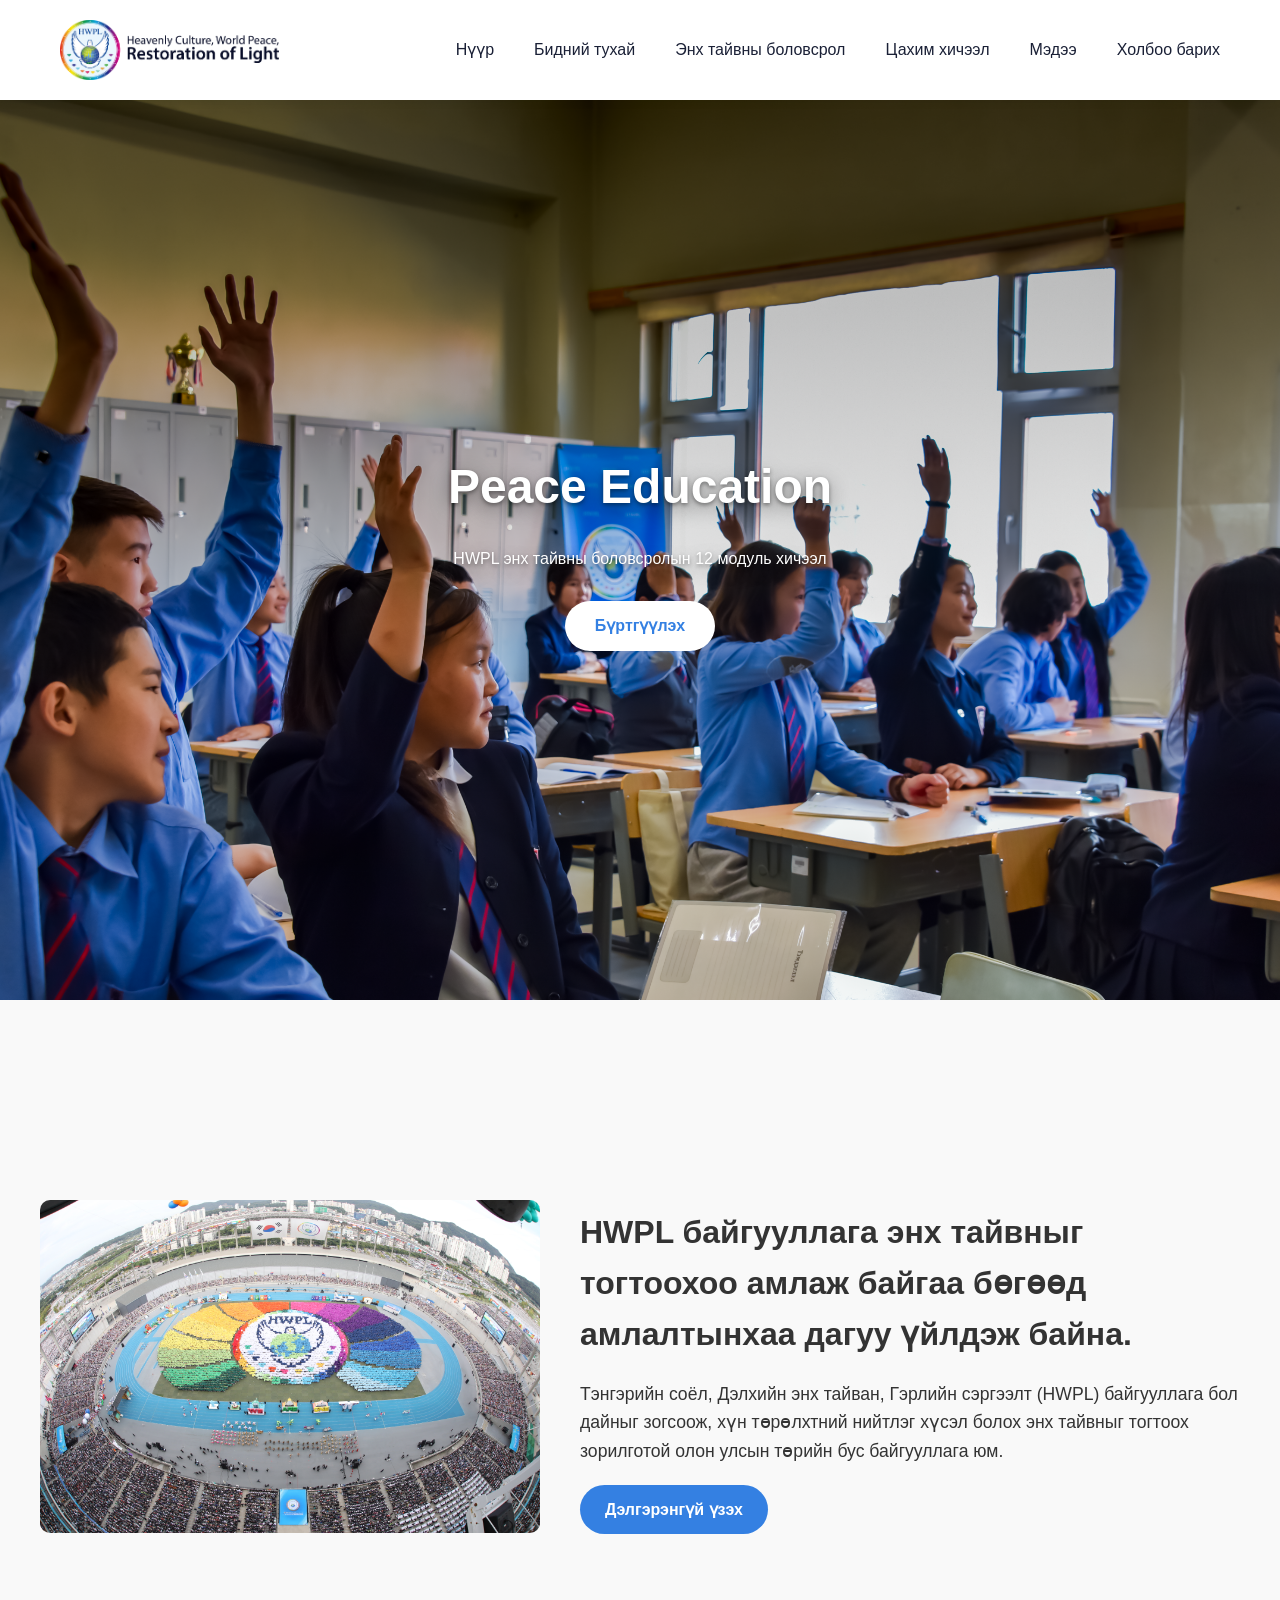
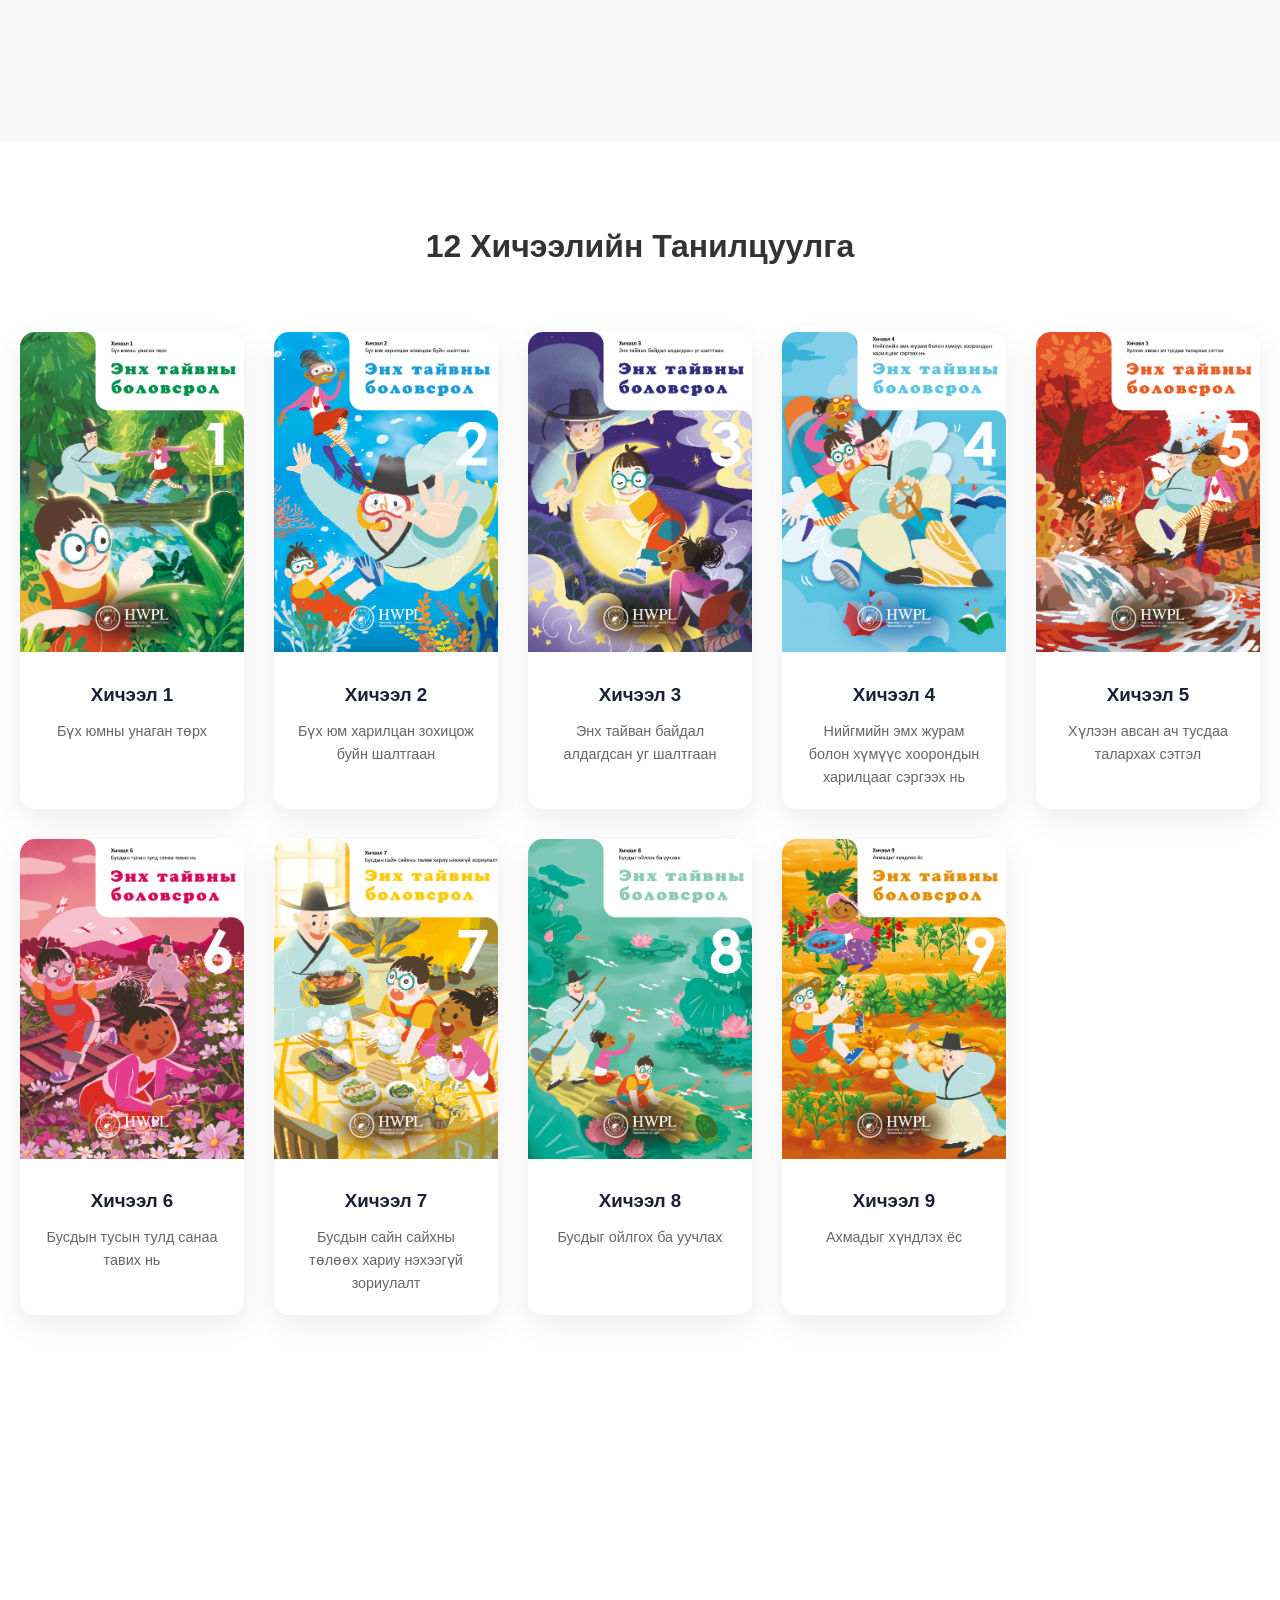
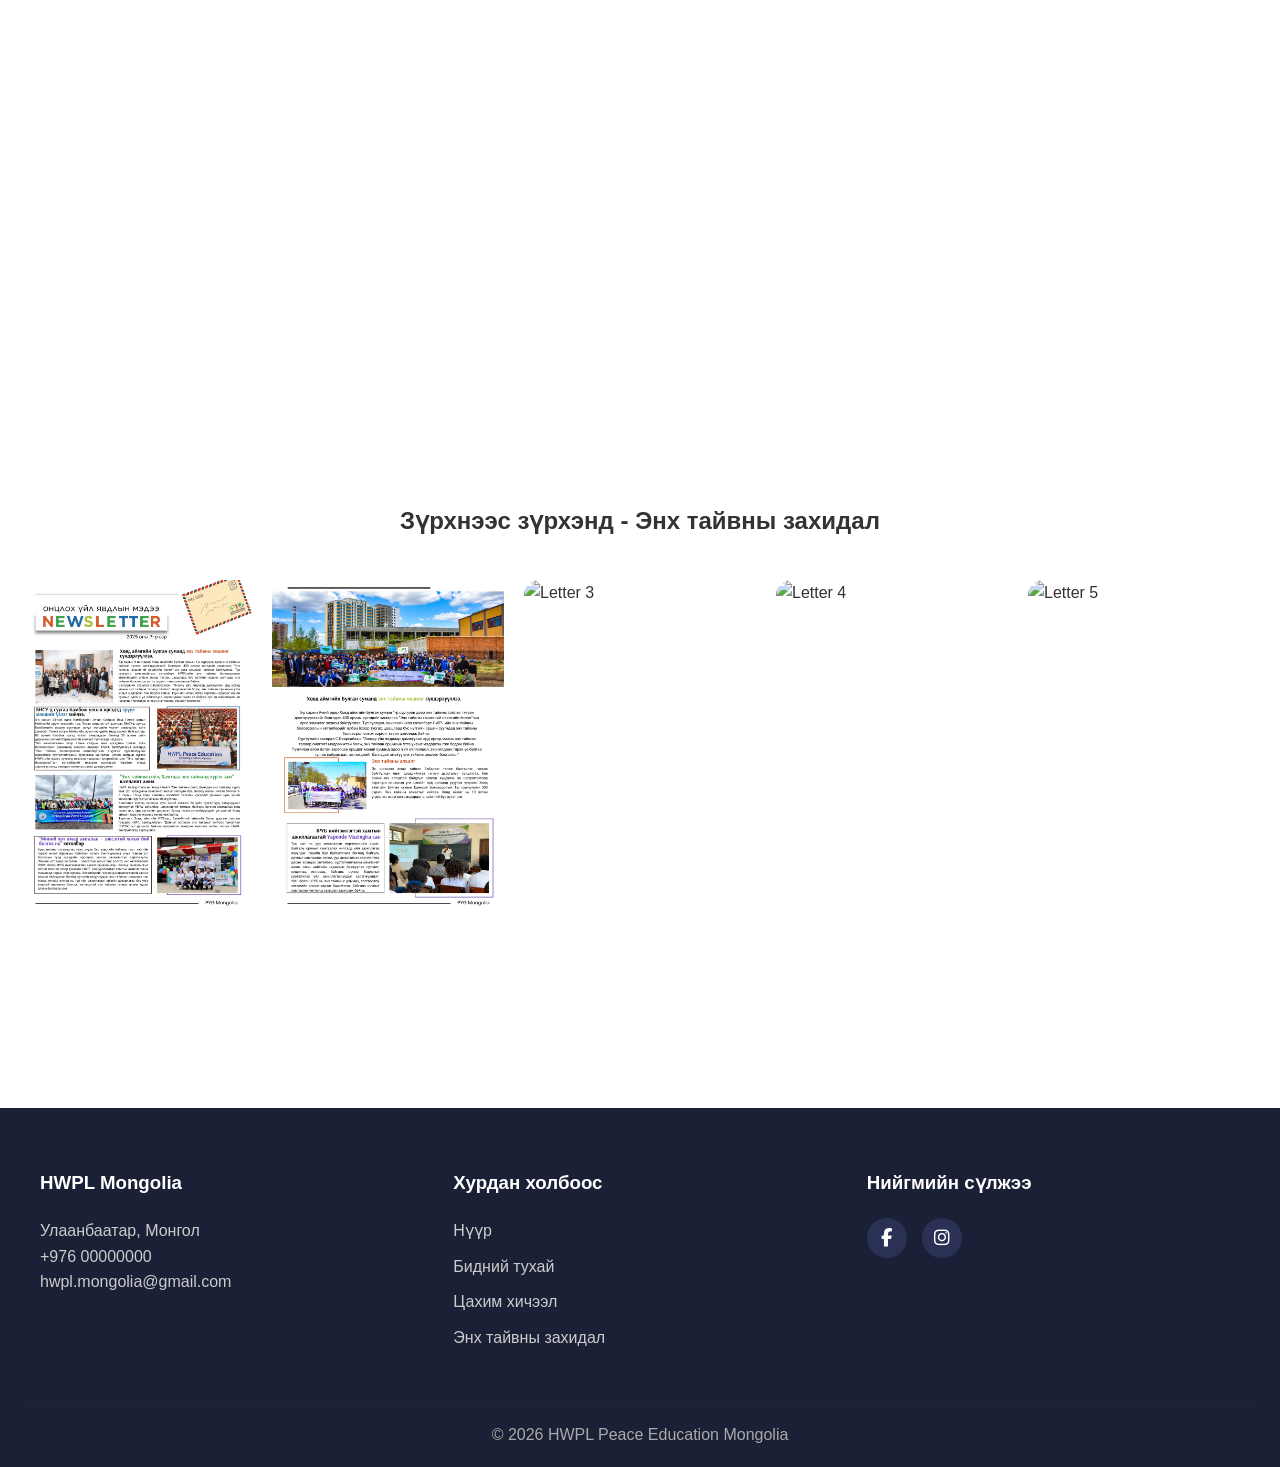
==== index.html @ 1ca9f64c "Update website" ====
<!DOCTYPE html>
<html lang="mn">
<head>
    <meta charset="UTF-8">
    <meta name="viewport" content="width=device-width, initial-scale=1.0">
    <title>Peace Education</title>
    <link rel="stylesheet" href="style.css">
    <link rel="stylesheet" href="https://cdnjs.cloudflare.com/ajax/libs/font-awesome/6.5.0/css/all.min.css">
    
</head>
<body>

                                                     <!-- Header -->
<header>
    <nav class="navbar">

        <!-- LOGO -->
        <div class="logo">
            <a href="#hero">
                <img src="HWPL-logo.png" alt="HWPL Logo">
            </a>
        </div>

        <!-- DESKTOP MENU -->
        <ul class="nav-links" id="navLinks">
            <li><a href="#hero">Нүүр</a></li>
            <li><a href="about.html">Бидний тухай</a></li>
            <li><a href="PE.html">Энх тайвны боловсрол</a></li>
            <li><a href="Online_Course.html">Цахим хичээл</a></li>
            <li><a href="News.html">Мэдээ</a></li>
            <li><a href="#contact">Холбоо барих</a></li>
        </ul>

        <!-- MOBILE HAMBURGER BUTTON -->
        <button
            class="hamburger"
            id="hamburger"
            aria-label="Цэс нээх"
            aria-expanded="false"
            aria-controls="navLinks"
            type="button"
        >
            <span></span>
            <span></span>
            <span></span>
        </button>

    </nav>
</header>

                                                     <!-- Hero Section -->
<section id="hero">

<div class="hero-layer hero-bg section-reveal reveal-fade"></div>
<div class="hero-overlay"></div>

<div class="hero-content section-reveal reveal-herotext">
<h1>Peace Education</h1>
<p>HWPL энх тайвны боловсролын 12 модуль хичээл</p>
<a href="Online_Course.html" class="hero-btn">Бүртгүүлэх</a>
</div>

</section>

                                                     <!-- Organization Section -->
<section id="index-organization">
    <div class="org-container section-reveal reveal-up">
        <div class="org-image">
            <img src="hwpl-org.JPG" alt="HWPL Org">
        </div>
        <div class="org-text">
            <h2>HWPL байгууллага энх тайвныг тогтоохоо амлаж байгаа бөгөөд амлалтынхаа дагуу үйлдэж байна.</h2>
            <p>
                Тэнгэрийн соёл, Дэлхийн энх тайван, Гэрлийн сэргээлт (HWPL) байгууллага бол дайныг зогсоож, 
                хүн төрөлхтний нийтлэг хүсэл болох энх тайвныг тогтоох зорилготой олон улсын төрийн бус байгууллага юм.
            </p>
            <a href="about.html" class="org-btn">Дэлгэрэнгүй үзэх</a>
        </div>
    </div>
</section>

                                                      <!-- Lesson Section -->
<section id="lessons" class="section-reveal reveal-down">
    <h2>12 Хичээлийн Танилцуулга</h2>
    <div class="lesson-grid">

        <!-- Lesson 1 -->
        <a href="PE.html" class="lesson-card">
            <img src="12lesson.cover/1_MN.jpg" alt="Lesson 1">
            <div class="lesson-content">
                <h3>Хичээл 1</h3>
                <p class="lesson-text">Бүх юмны унаган төрх</p>
                <span class="lesson-btn">Дэлгэрэнгүй</span>
            </div>
        </a>

        <!-- Lesson 2 -->
        <a href="PE.html" class="lesson-card">
            <img src="12lesson.cover/2_MN.jpg" alt="Lesson 2">
            <div class="lesson-content">
                <h3>Хичээл 2</h3>
                <p class="lesson-text">Бүх юм харилцан зохицож буйн шалтгаан</p>
                <span class="lesson-btn">Дэлгэрэнгүй</span>
            </div>
        </a>

        <!-- Lesson 3 -->
        <a href="PE.html" class="lesson-card">
            <img src="12lesson.cover/3_MN.jpg" alt="Lesson 3">
            <div class="lesson-content">
                <h3>Хичээл 3</h3>
                <p class="lesson-text">Энх тайван байдал алдагдсан уг шалтгаан</p>
                <span class="lesson-btn">Дэлгэрэнгүй</span>
            </div>
        </a>

        <!-- Lesson 4 -->
        <a href="PE.html" class="lesson-card">
            <img src="12lesson.cover/4_MN.jpg" alt="Lesson 4">
            <div class="lesson-content">
                <h3>Хичээл 4</h3>
                <p class="lesson-text">Нийгмийн эмх журам болон хүмүүс хоорондын харилцааг сэргээх нь</p>
                <span class="lesson-btn">Дэлгэрэнгүй</span>
            </div>
        </a>

        <!-- Lesson 5 -->
        <a href="PE.html" class="lesson-card">
            <img src="12lesson.cover/5_MN.jpg" alt="Lesson 5">
            <div class="lesson-content">
                <h3>Хичээл 5</h3>
                <p class="lesson-text">Хүлээн авсан ач тусдаа талархах сэтгэл</p>
                <span class="lesson-btn">Дэлгэрэнгүй</span>
            </div>
        </a>

        <!-- Lesson 6 -->
        <a href="PE.html" class="lesson-card">
            <img src="12lesson.cover/6_MN.jpg" alt="Lesson 6">
            <div class="lesson-content">
                <h3>Хичээл 6</h3>
                <p class="lesson-text">Бусдын тусын тулд санаа тавих нь</p>
                <span class="lesson-btn">Дэлгэрэнгүй</span>
            </div>
        </a>

        <!-- Lesson 7-12 -->
        <a href="PE.html" class="lesson-card">
            <img src="12lesson.cover/7_MN.jpg" alt="Lesson 7">
            <div class="lesson-content">
                <h3>Хичээл 7</h3>
                <p class="lesson-text">Бусдын сайн сайхны төлөөх хариу нэхээгүй зориулалт</p>
                <span class="lesson-btn">Дэлгэрэнгүй</span>
            </div>
        </a>
        <a href="PE.html" class="lesson-card">
            <img src="12lesson.cover/8_MN.jpg" alt="Lesson 8">
            <div class="lesson-content">
                <h3>Хичээл 8</h3>
                <p class="lesson-text">Бусдыг ойлгох ба уучлах</p>
                <span class="lesson-btn">Дэлгэрэнгүй</span>
            </div>
        </a>
        <a href="PE.html" class="lesson-card">
            <img src="12lesson.cover/9_MN.jpg"alt="Lesson 9">
            <div class="lesson-content">
                <h3>Хичээл 9</h3>
                <p class="lesson-text">Ахмадыг хүндлэх ёс</p>
                <span class="lesson-btn">Дэлгэрэнгүй</span>
            </div>
        </a>
        <a href="PE.html" class="lesson-card">
            <img src="12lesson.cover/10_MN.jpg" alt="Lesson 10">
            <div class="lesson-content">
                <h3>Хичээл 10</h3>
                <p class="lesson-text">Өвөг дээдсийн өв уламжлалыг хадгалахын төлөөх хичээл зүтгэл</p>
                <span class="lesson-btn">Дэлгэрэнгүй</span>
            </div>
        </a>
        <a href="PE.html" class="lesson-card">
            <img src="12lesson.cover/11_MN.jpg" alt="Lesson 11">
            <div class="lesson-content">
                <h3>Хичээл 11</h3>
                <p class="lesson-text">Хууль сахиулах ухамсар ба энх тайвны хууль</p>
                <span class="lesson-btn">Дэлгэрэнгүй</span>
            </div>
        </a>
        <a href="PE.html" class="lesson-card">
            <img src="12lesson.cover/12_MN.jpg" alt="Lesson 12">
            <div class="lesson-content">
                <h3>Хичээл 12</h3>
                <p class="lesson-text">Хүн төрөлхтний хүсэн хүлээсэн энх тайвны биелэлт</p>
                <span class="lesson-btn">Дэлгэрэнгүй</span>
            </div>
        </a>

    </div>
</section>

                                                    <!-- Peace Letters Section -->
<section id="letters" class="section-reveal reveal-down">
    <h2>Зүрхнээс зүрхэнд - Энх тайвны захидал</h2>
    <div class="letter-grid">
        <div class="letter-card">
            <img src="Peace.letters/letter1.jpg" alt="Letter 1">
        </div>
        <div class="letter-card">
            <img src="Peace.letters/Letter2.jpg" alt="Letter 2">
        </div>
        <div class="letter-card">
            <img src="Peace.letters/letter3.jpg" alt="Letter 3">
        </div>
        <div class="letter-card">
            <img src="Peace.letters/letter4.jpg" alt="Letter 4">
        </div>
        <div class="letter-card">
            <img src="Peace.letters/letter5.jpg" alt="Letter 5">
        </div>
    </div>
</section>

                                                    <!-- Lightbox Modal -->
<div id="lightbox" class="hidden">
    <span id="close">&times;</span>
    <img id="lightbox-img" src="" alt="Peace Letter">
</div>

<script src="script.js"></script>

                                                     <!-- footer-contact -->
<footer id="contact">

<div class="footer-container">

<div class="footer-col">
<h3>HWPL Mongolia</h3>
<p>Улаанбаатар, Монгол</p>
<p>+976 00000000</p>
<p>hwpl.mongolia@gmail.com</p>
</div>

<div class="footer-col">
<h3>Хурдан холбоос</h3>
<ul>
<li><a href="#hero">Нүүр</a></li>
<li><a href="about.html">Бидний тухай</a></li>
<li><a href="Online_Course.html">Цахим хичээл</a></li>
<li><a href="#letters">Энх тайвны захидал</a></li>
</ul>
</div>

<div class="footer-col">
<h3>Нийгмийн сүлжээ</h3>

<div class="social-icons">

<a href="https://www.facebook.com/share/1EQuoU6U4E/" target="_blank">
<i class="fab fa-facebook-f"></i>
</a>

<a href="https://www.instagram.com/hwpl_mongolia?utm_source=ig_web_button_share_sheet&igsh=ZDNlZDc0MzIxNw==" target="_blank">
<i class="fab fa-instagram"></i>
</a>

</div>
</div>

</div>

<div class="footer-bottom">
<p>© 2026 HWPL Peace Education Mongolia</p>
</div>

</footer>

</body>
</html>
---- style.css ----
* {margin:0; padding:0; box-sizing:border-box;}
        body {font-family: Arial, sans-serif; line-height:1.6; color:#333; padding-top: 100px;}
        a {text-decoration:none;}
        ul {list-style:none;}

        html {scroll-behavior: smooth;}
                                              /* ==== Header ==== */
header {
    background: #fff; box-shadow: 0 2px 10px rgba(0, 0, 0, 0.05); position: fixed; top: 0; left: 0; width: 100%; z-index: 1000;}

.navbar {
    display: flex;
    justify-content: space-between;
    align-items: center;

    padding: 20px 60px;
}

/* LOGO */

.logo img {
    height: 60px;
    display: block;
}

/* DESKTOP MENU */

.nav-links {
    display: flex;
    align-items: center;
    gap: 40px;

    list-style: none;
    margin: 0;
    padding: 0;
}

.nav-links a {
    color: #1a2036;
    font-weight: 500;
    text-decoration: none;

    transition: color 0.3s;
}

.nav-links a:hover {
    color: #c07d56;
}

/* HAMBURGER BUTTON - DESKTOP ДЭЭР НУУНА */

.hamburger {
    display: none;

    width: 44px;
    height: 44px;

    padding: 10px;

    flex-direction: column;
    justify-content: center;
    align-items: center;
    gap: 6px;

    background: transparent;
    border: none;
    cursor: pointer;
}

.hamburger span {
    display: block;

    width: 25px;
    height: 2px;

    background: #1a2036;
    border-radius: 2px;

    transition: transform 0.3s ease,
                opacity 0.3s ease;
}

/* SECTION SCROLL OFFSET */

section {
    scroll-margin-top: 120px;
}


/* =========================
   MOBILE VERSION
========================= */

@media screen and (max-width: 768px) {

    /* HEADER SIZE */

    .navbar {
        padding: 12px 20px;
    }

    .logo img {
        height: 45px;
    }

    /* HAMBURGER ХАРУУЛНА */

    .hamburger {
        display: flex;
        position: relative;
        z-index: 1002;
    }

    /* MOBILE MENU */

    .nav-links {
        position: fixed;

        top: 0;
        right: 0;

        width: 300px;
        max-width: 85vw;
        height: 100vh;
        height: 100dvh;

        padding: 100px 30px 40px;

        background: #fff;
        box-shadow: -5px 0 25px rgba(0, 0, 0, 0.08);

        display: flex;
        flex-direction: column;
        align-items: flex-start;
        justify-content: flex-start;

        gap: 0;

        overflow-y: auto;

        transform: translateX(100%);
        visibility: hidden;

        transition: transform 0.35s ease,
                    visibility 0.35s ease;

        z-index: 1001;
    }

    /* MENU LINKS */

    .nav-links li {
        width: 100%;

        border-bottom: 1px solid #eeeeee;
    }

    .nav-links a {
        display: block;
        width: 100%;

        padding: 17px 0;

        font-size: 16px;
    }

    .nav-links a:hover {
        color: #c07d56;
    }

    /* MENU OPEN */

    .nav-links.active {
        transform: translateX(0);
        visibility: visible;
    }

    /* HAMBURGER -> X */

    .hamburger.active span:nth-child(1) {
        transform: translateY(8px) rotate(45deg);
    }

    .hamburger.active span:nth-child(2) {
        opacity: 0;
    }

    .hamburger.active span:nth-child(3) {
        transform: translateY(-8px) rotate(-45deg);
    }

    /* BACKGROUND SCROLL LOCK */

    body.menu-open {
        overflow: hidden;
    }

}

                                                      /* ==== Hero ==== */
#hero{
position:relative;
height:100vh;
display:flex;
align-items:center;
justify-content:center;
text-align:center;
overflow:hidden;
color:#fff;
}

/* background layer */

.hero-bg{
position:absolute;
top:0;
left:0;
width:100%;
height:120%;
background-image:url('hero-bg.png');
background-size:cover;
background-position:center;
z-index:-3;
}

/* gradient overlay */

.hero-overlay{
position:absolute;
top:0;
left:0;
width:100%;
height:100%;

z-index:-2;
}

/* text */

.hero-content{
position:relative;
z-index:2;
}

.hero-content h1{
font-size:3em;
margin-bottom:20px;
text-shadow:
0 2px 4px rgba(0,0,0,0.4),
0 6px 20px rgba(0,0,0,0.4);
}

.hero-content p{
margin-bottom:30px;
text-shadow:
0 2px 4px rgba(0,0,0,0.4),
0 6px 20px rgba(0,0,0,0.4);
}

.hero-btn{
display:inline-block;
padding:12px 30px;
background:#fff;
color:#3480e2;
font-weight:bold;
border-radius:30px;
transition:0.3s;
}

.hero-btn:hover{
background:#3480e2;
color:#fff;
}

                                   /* ==== Organization Section ==== */
#index-organization {
    padding: 200px 20px;
    background: #f9f9f9;
}
.org-container {
    max-width: 1200px;
    margin: 0 auto;
    display: flex;
    flex-wrap: wrap;
    align-items: center; 
    gap: 40px;
}
.org-image img {
    width: 100%;
    max-width: 500px; 
    border-radius: 10px;
}
.org-text {
    flex: 1;
}
.org-text h2 {
    font-size: 2em;
    margin-bottom: 20px;
}
.org-text p {
    font-size: 1.1em;
    line-height: 1.6;
}
/* Organization Button */
.org-btn {
    display: inline-block;
    margin-top: 20px;
    padding: 12px 25px;
    background: #3480e2;
    color: #fff;
    font-weight: bold;
    border-radius: 30px;
    text-decoration: none;
    transition: all 0.3s ease;
    box-shadow: none;
}
.org-btn:hover {
    background: #3480e2; 
    color: #fff;
    transform: translateY(2px);
    box-shadow: inset 0 4px 6px rgba(0,0,0,0.3);
}

                                          /* ==== Lessons ==== */
        #lessons{
            padding:80px 20px;
            max-width:1400px;
            margin:0 auto;
        }
        #lessons h2{
            text-align:center;
            margin-bottom:60px;
            font-size:2em;
        }

        .lesson-grid{
            display:grid;
            grid-template-columns:repeat(auto-fit,minmax(200px,1fr));
            gap:30px;
        }

        .lesson-card{
            background:#fff;
            border-radius:15px;
            overflow:hidden;
            box-shadow:0 10px 30px rgba(0,0,0,0.08);
            transition:0.3s;
        }

        .lesson-card:hover{
            transform: scale(1.05);
            box-shadow:0 15px 40px rgba(0,0,0,0.3);
        }
        .lesson-card:hover img{
            transform:scale(1.1);
        }

        .lesson-card img{
            width:100%;
            height: auto;
            object-fit:contain;
            transition: transform 0.3s;
        }

        .lesson-content{
            padding:20px;
            text-align:center;
            position:relative;
        }

        .lesson-content h3{
            margin-bottom:10px;
            color:#1a2036;
        }

        .lesson-content p{
            font-size:0.9em;
            color:#666;
        }
        
        /* текст */

        .lesson-text{
transition:opacity 0.3s ease;
}

/* button */

.lesson-btn{
position:absolute;
left:50%;
top:60%;
transform:translate(-50%,-50%);
padding:2px 20px;
border-radius:25px;
color:#fff;
font-size:14px;
font-weight:600;
background:#3480e2;
opacity:0;
pointer-events:none;
transition:all 0.3s ease;
}
.lesson-btn:hover {
    box-shadow: inset 0 4px 6px rgba(0,0,0,0.3);
}

/* hover effect */

.lesson-card:hover .lesson-text{
opacity:0;
}

.lesson-card:hover .lesson-btn{
opacity:1;
pointer-events:auto;
}

                                            /* ==== Peace Letters ==== */
#letters {
    padding: 200px 20px;
    max-width: 1500px;
    margin: 0 auto;
}
#letters h2 {
    text-align: center;
    margin-bottom: 40px;
}

.letter-grid {
    display: grid;
    grid-template-columns: repeat(auto-fit, minmax(200px,1fr));
    gap: 20px;
}

.letter-card {
    cursor: pointer;
    overflow: hidden;
    border-radius: 15px;
    transition: transform 0.3s, box-shadow 0.3s;
}
.letter-card img {
    width: 100%;
    height: auto;
    display: block;
    object-fit: cover;
    transition: transform 0.3s;
}
.letter-card:hover {
    transform: scale(1.05);
    box-shadow: 0 10px 20px rgba(0,0,0,0.3);
}
.letter-card:hover img{
transform:scale(1.1);
}

/* ==== Lightbox ==== */
#lightbox {
    position: fixed;
    top:0; left:0;
    width: 100%;
    height: 100%;
    background: rgba(0,0,0,0.8);
    display: flex;
    justify-content: center;
    align-items: center;
    z-index: 1000;
    opacity: 0;
    pointer-events: none;
    transition: opacity 0.3s ease;
}
#lightbox.show {
    opacity: 1;
    pointer-events: auto;
}
#lightbox img {
    max-width: 90%;
    max-height: 90%;
    border-radius: 15px;
    transition: transform 0.3s ease;
}
#close {
    position: absolute;
    top: 20px;
    right: 40px;
    font-size: 40px;
    color: #fff;
    cursor: pointer;
}

                                         /* ==== Footer ==== */
footer{
background:#1a2036;
color: #fff;
padding:60px 20px 20px;
}

.footer-container{
max-width:1200px;
margin:auto;
display:grid;
grid-template-columns:repeat(auto-fit,minmax(250px,1fr));
gap:40px;
}

.footer-col h3{
margin-bottom:20px;
}

.footer-col p{
line-height:1.6;
color:#ccc;
}

.footer-col ul li{
margin-bottom:10px;
}

.footer-col ul li a{
color:#ccc;
transition:0.3s;
}

.footer-col ul li a:hover{
color:#f06f24;
}

.social-icons{
display:flex;
gap:15px;
margin-top:10px;
}

.social-icons a{
width:40px;
height:40px;
display:flex;
align-items:center;
justify-content:center;
background:#2b3155;
color:#fff;
border-radius:50%;
font-size:18px;
transition:0.3s;
}

.social-icons a:hover{
background:#f06f24;
transform:translateY(-3px);
box-shadow: 0 10px 10px rgba(0,0,0,0.3);
}

.footer-bottom{
text-align:center;
margin-top:40px;
padding-top:20px;
border-top:1px solid rgba(48, 48, 48, 0.38);
color:#aaa;
}
                                       /* ==== Reveal ==== */
/* SECTION animation */

.reveal-fade{
opacity:0;
transition:all 0.5s ease;
}

.reveal-fade.active{
opacity:1;
}

.reveal-up {
  opacity: 0;
  transform: translateY(50px);
  transition: all 1s ease;
}
.reveal-up.active {
  opacity: 1;
  transform: translateY(0);
}

.reveal-down {
  opacity: 0;
  transform: translateY(-50px);
  transition: all 1s ease;
}
.reveal-down.active {
  opacity: 1;
  transform: translateY(0);
}

.reveal-herotext {
  opacity: 0;
  transform: translateY(50px);
  transition: all 2s ease;
}
.reveal-herotext.active {
  opacity: 1;
  transform: translateY(0);
}

/* CARD animation */

.lesson-card,
.letter-card{
opacity:0;
transform:translateY(-30px);
transition:all 0.6s ease;
}

.lesson-card.active,
.letter-card.active{
opacity:1;
transform:translateY(0);
}



                                              /* ==== Responsive ==== */
        @media (max-width:1024px){

    .lesson-grid{
        grid-template-columns: repeat(2,1fr);
    }

    .letter-grid{
        grid-template-columns: repeat(2,1fr);
    }

    .org-container{
        flex-direction: column;
        text-align: center;
    }

    .org-image img{
        max-width: 80%;
    }

}

@media (max-width:768px){

header{
    flex-direction: column;
    padding:15px;
}

.nav-menu{
    flex-direction: column;
    gap:10px;
    margin-top:10px;
}

.hero{
    padding:100px 20px;
    text-align:center;
}

.hero h1{
    font-size:28px;
}

.hero p{
    font-size:16px;
}

.lesson-grid{
    grid-template-columns:1fr;
}

.letter-grid{
    grid-template-columns:1fr;
}

.lesson-card img{
    width:100%;
    height:auto;
}

}

@media (max-width:480px){

.hero h1{
    font-size:24px;
}

.hero p{
    font-size:14px;
}

.org-btn{
    padding:10px 18px;
    font-size:14px;
}

.lesson-card{
    padding:10px;
}

}
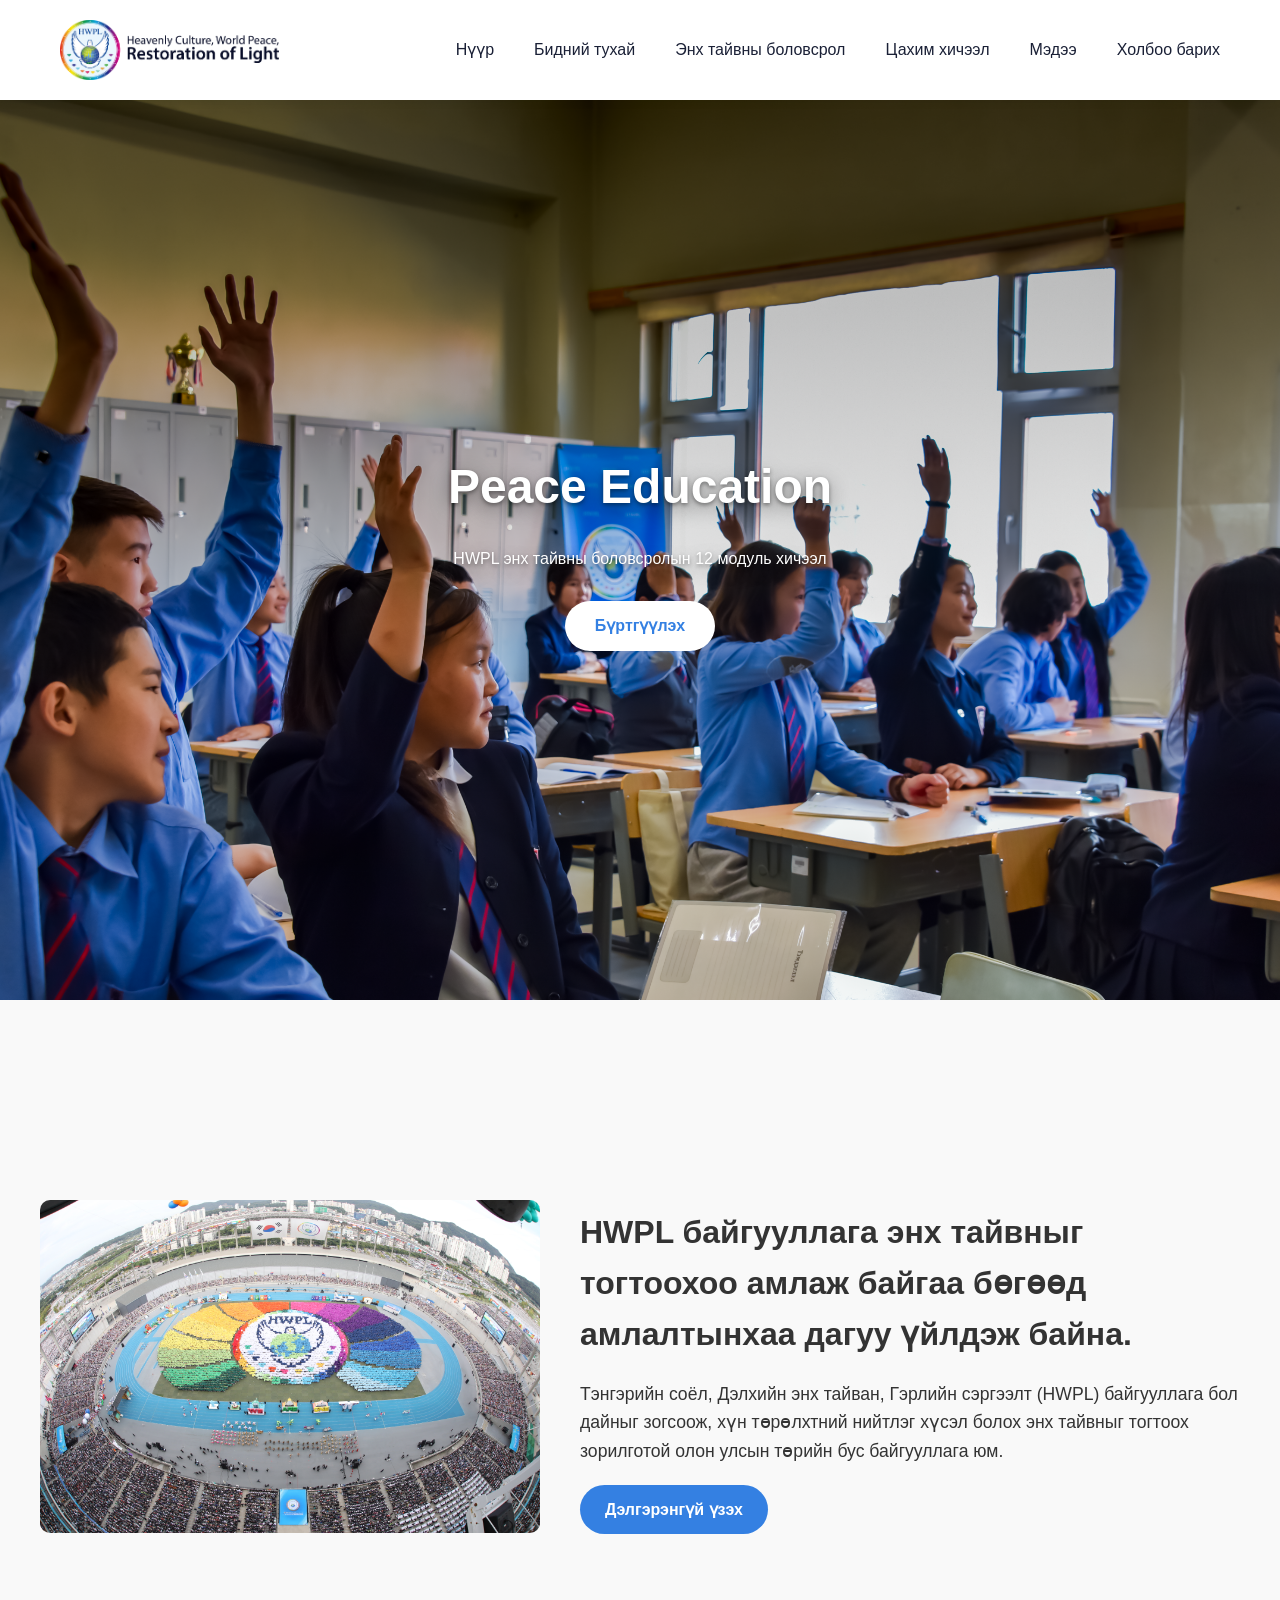
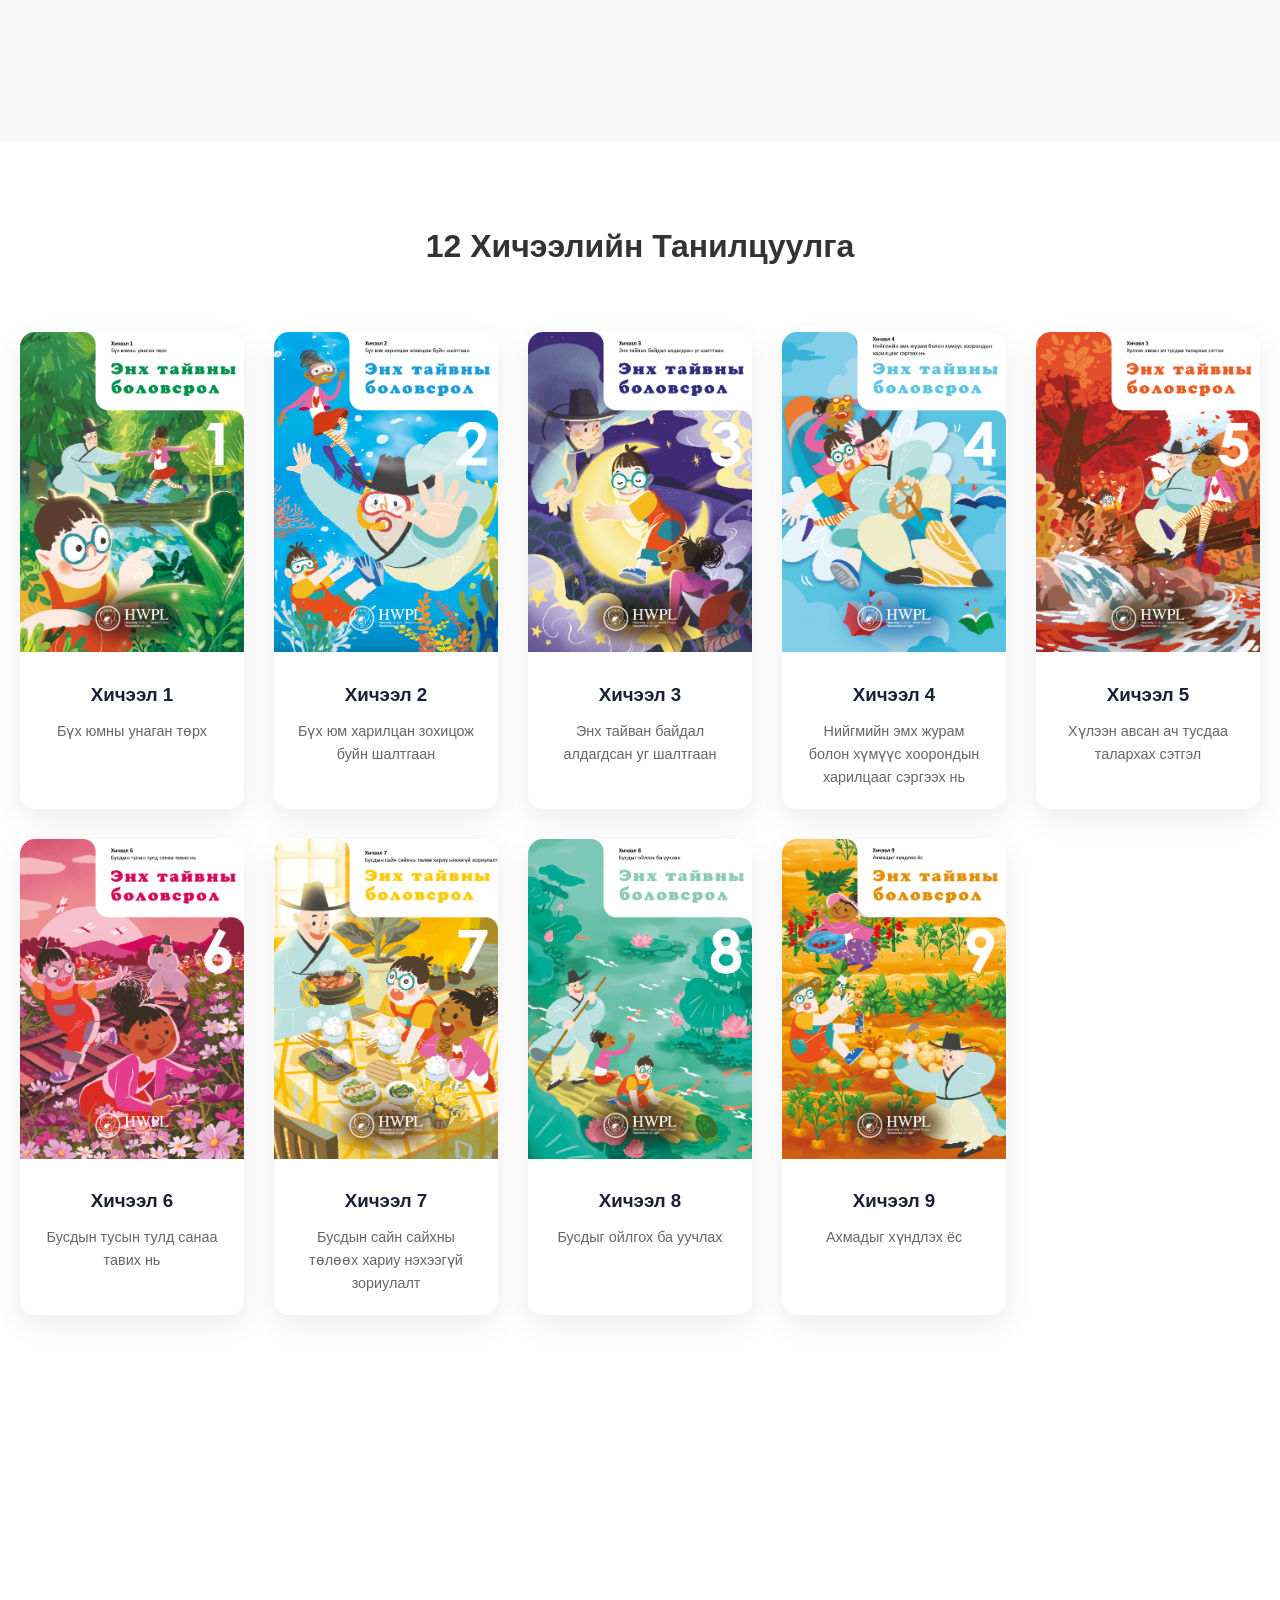
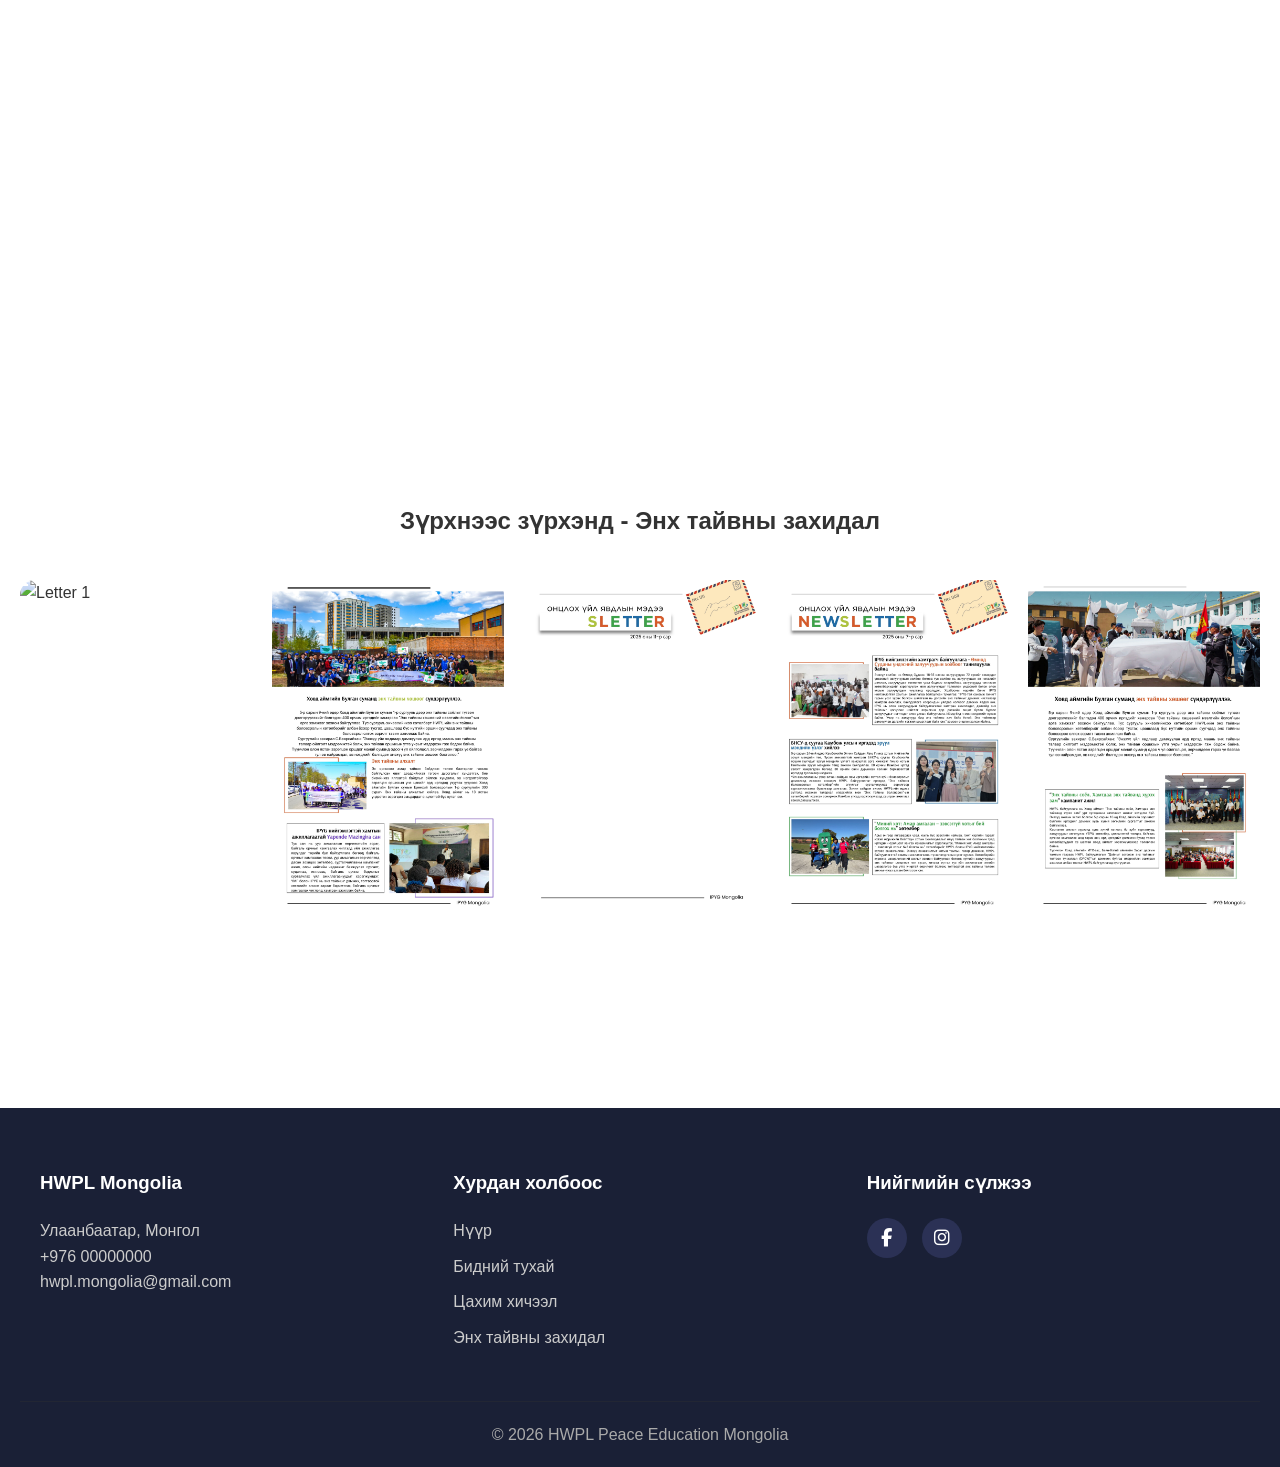
==== commit 63b0901c: "Update website" ====
--- a/index.html
+++ b/index.html
@@ -202,19 +202,19 @@
     <h2>Зүрхнээс зүрхэнд - Энх тайвны захидал</h2>
     <div class="letter-grid">
         <div class="letter-card">
-            <img src="Peace.letters/letter1.jpg" alt="Letter 1">
+            <img src="Peace.letters/Letter1.jpg" alt="Letter 1">
         </div>
         <div class="letter-card">
             <img src="Peace.letters/Letter2.jpg" alt="Letter 2">
         </div>
         <div class="letter-card">
-            <img src="Peace.letters/letter3.jpg" alt="Letter 3">
-        </div>
-        <div class="letter-card">
-            <img src="Peace.letters/letter4.jpg" alt="Letter 4">
-        </div>
-        <div class="letter-card">
-            <img src="Peace.letters/letter5.jpg" alt="Letter 5">
+            <img src="Peace.letters/Letter3.jpg" alt="Letter 3">
+        </div>
+        <div class="letter-card">
+            <img src="Peace.letters/Letter4.jpg" alt="Letter 4">
+        </div>
+        <div class="letter-card">
+            <img src="Peace.letters/Letter5.jpg" alt="Letter 5">
         </div>
     </div>
 </section>
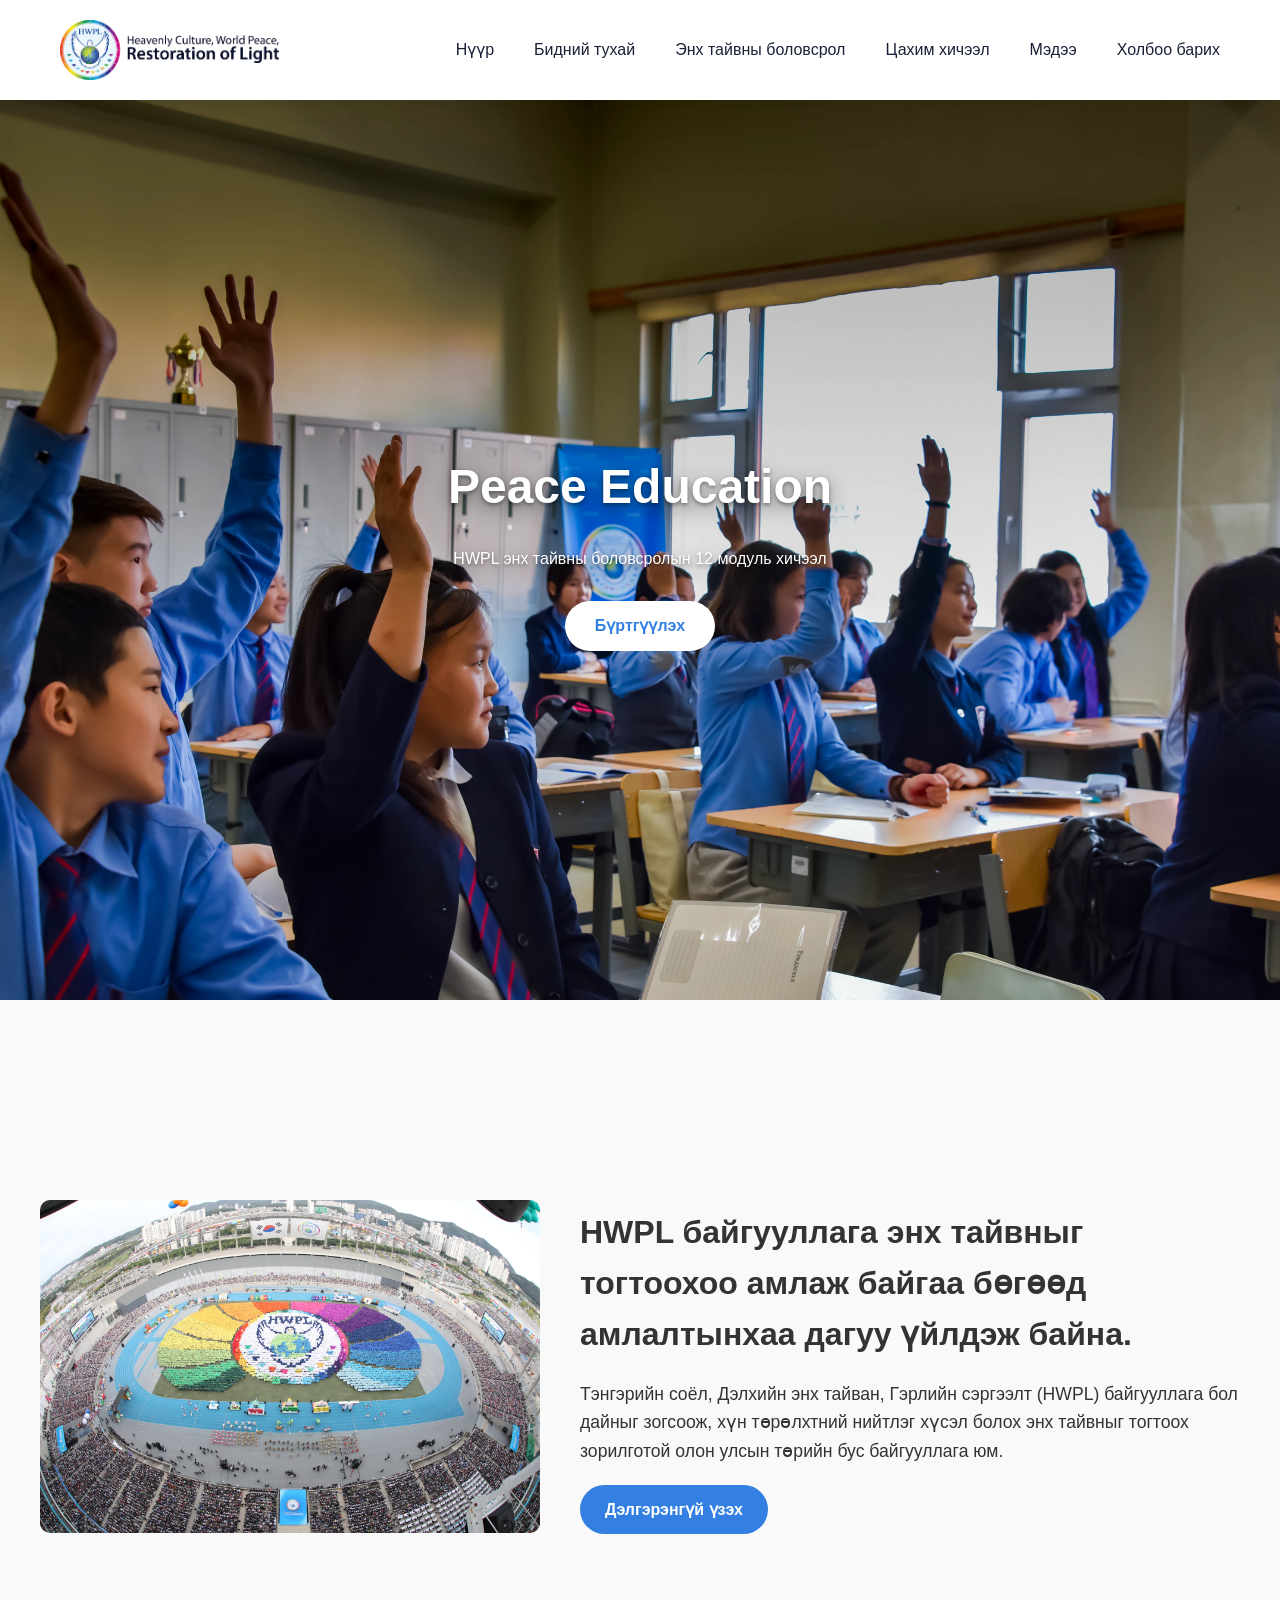
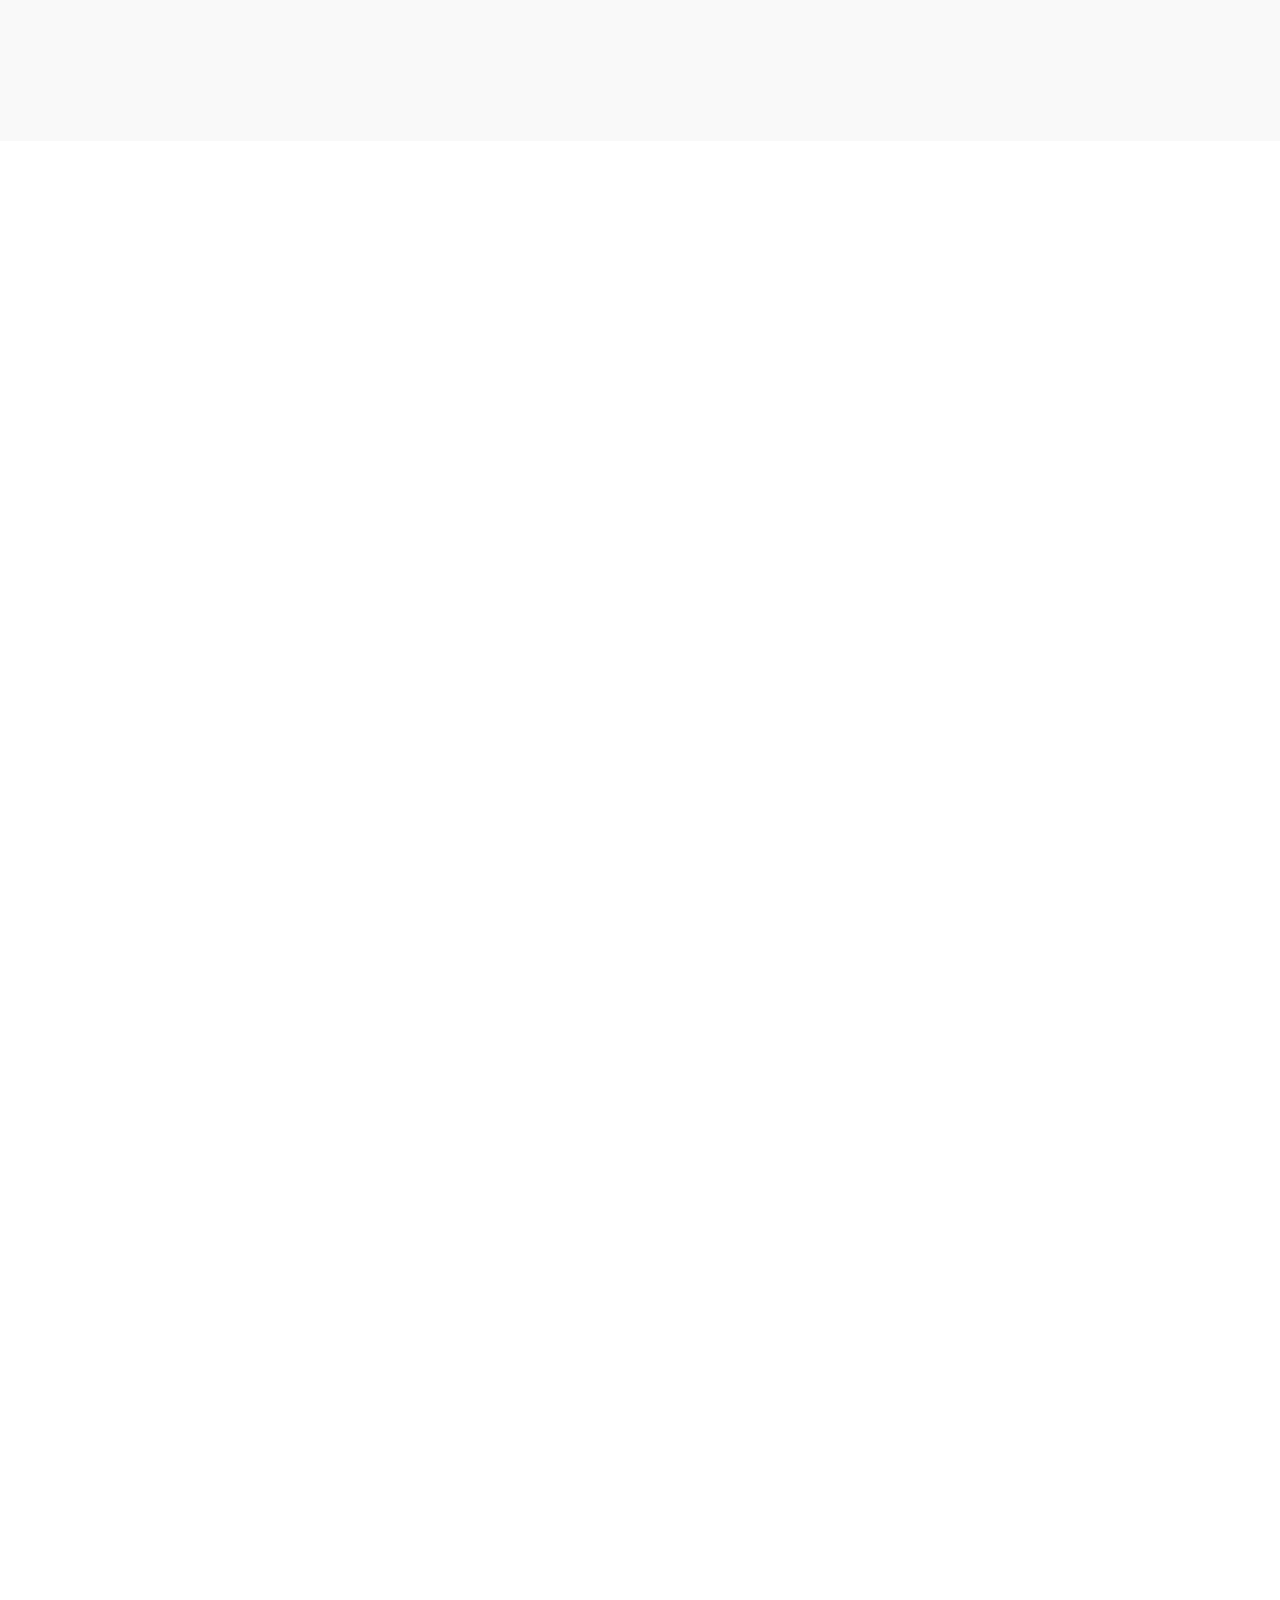
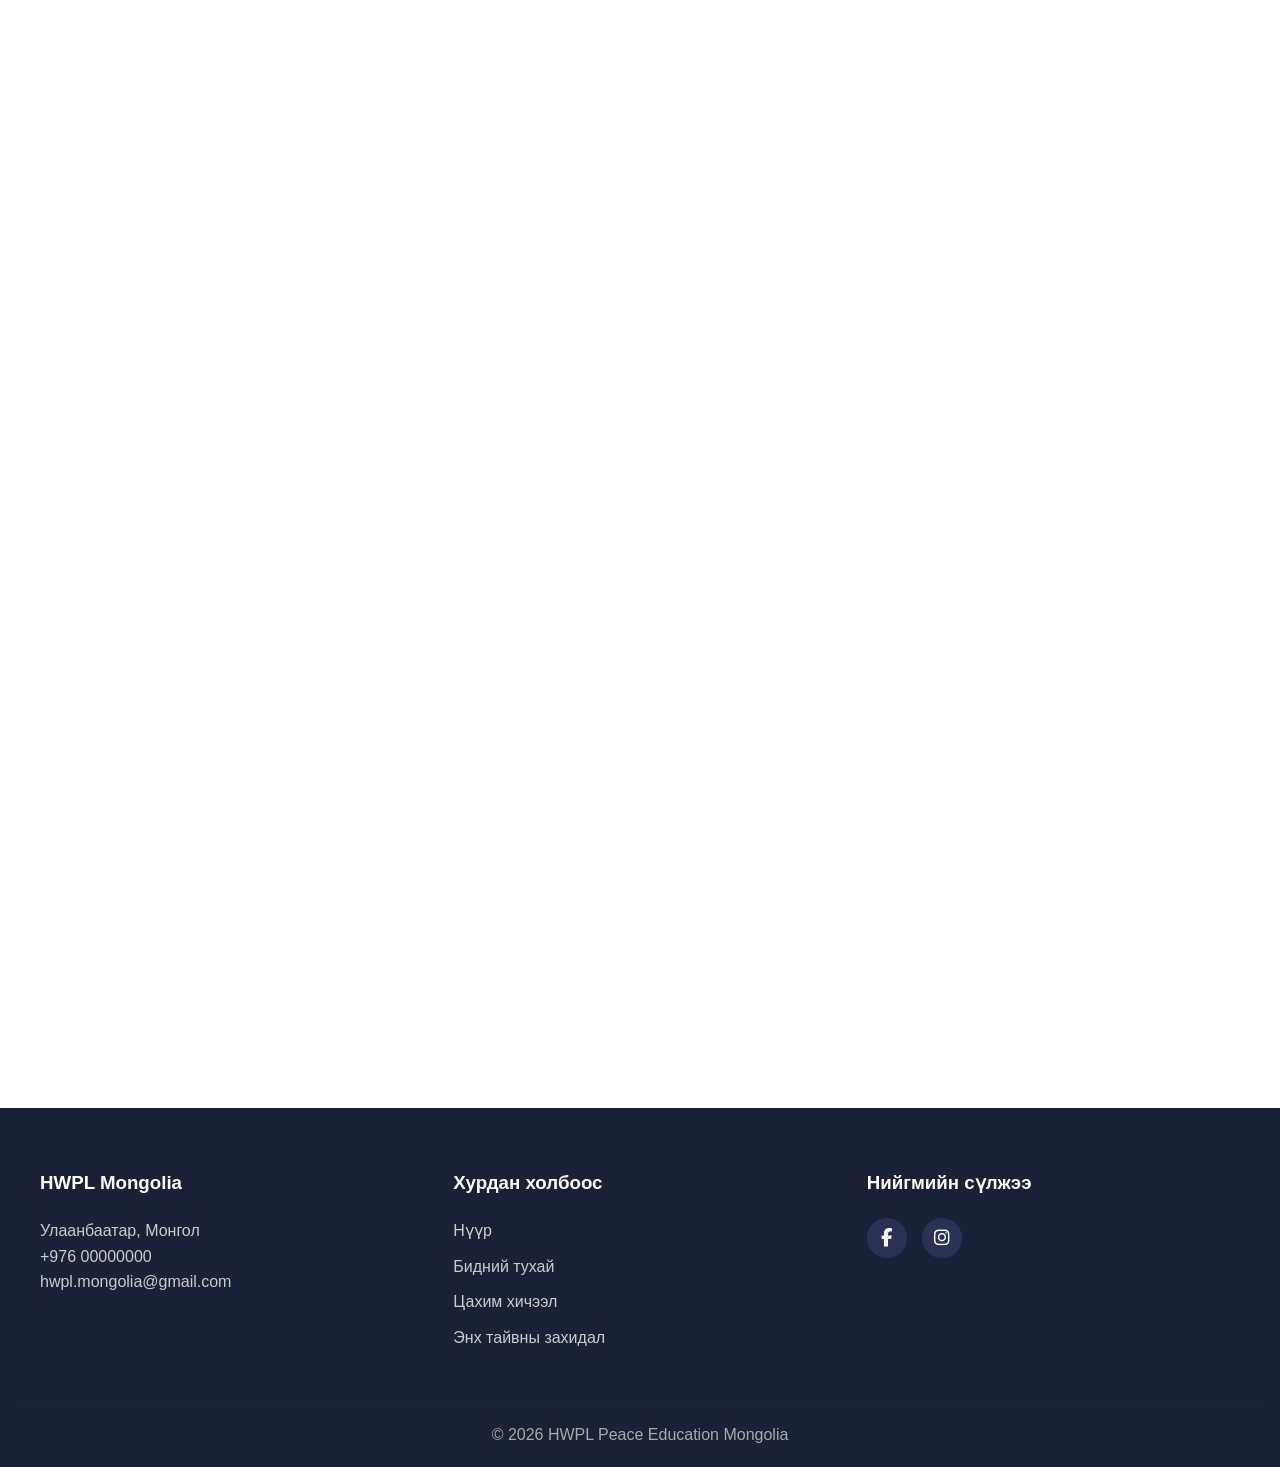
==== commit 7b59709c: "Update website" ====
--- a/index.html
+++ b/index.html
@@ -66,7 +66,7 @@
 <section id="index-organization">
     <div class="org-container section-reveal reveal-up">
         <div class="org-image">
-            <img src="hwpl-org.JPG" alt="HWPL Org">
+            <img src="hwpl-org.webp" alt="HWPL Org">
         </div>
         <div class="org-text">
             <h2>HWPL байгууллага энх тайвныг тогтоохоо амлаж байгаа бөгөөд амлалтынхаа дагуу үйлдэж байна.</h2>
--- a/style.css
+++ b/style.css
@@ -217,7 +217,7 @@
 left:0;
 width:100%;
 height:120%;
-background-image:url('hero-bg.png');
+background-image:url('hero-bg.webp');
 background-size:cover;
 background-position:center;
 z-index:-3;
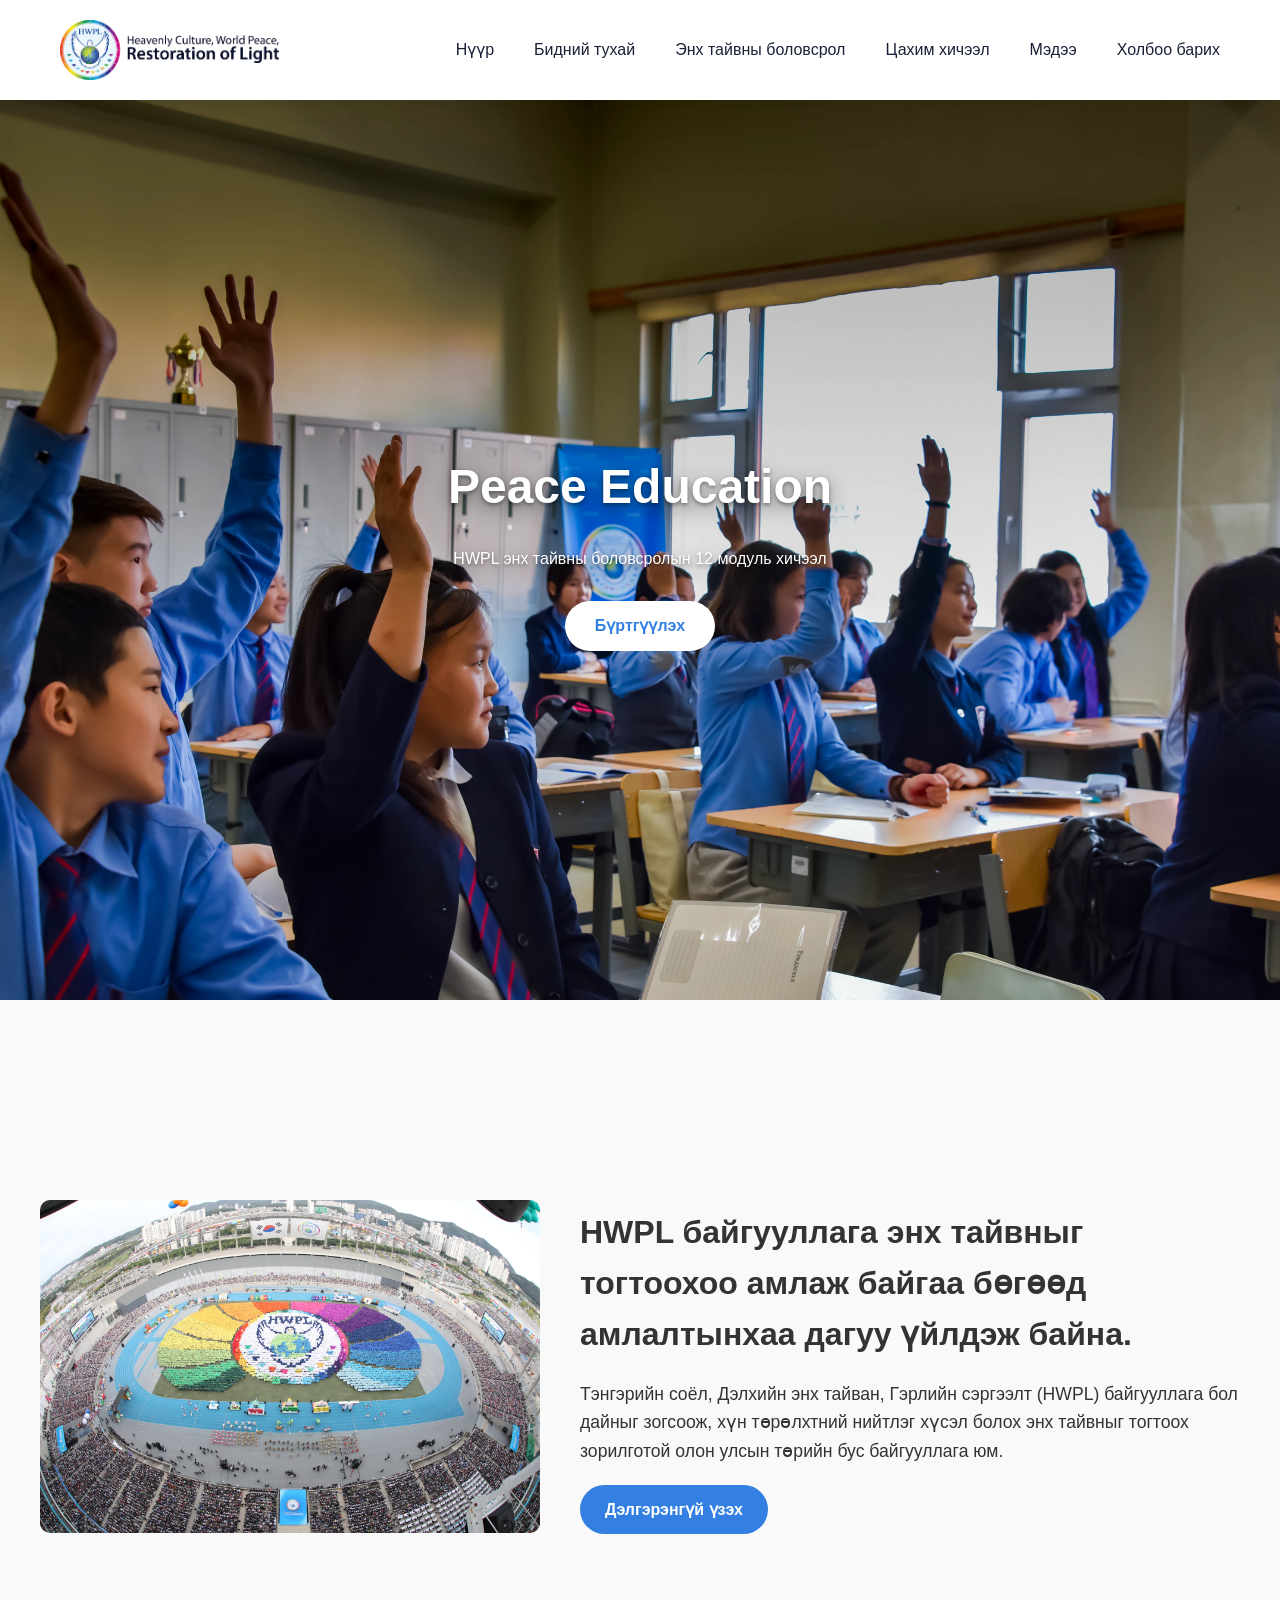
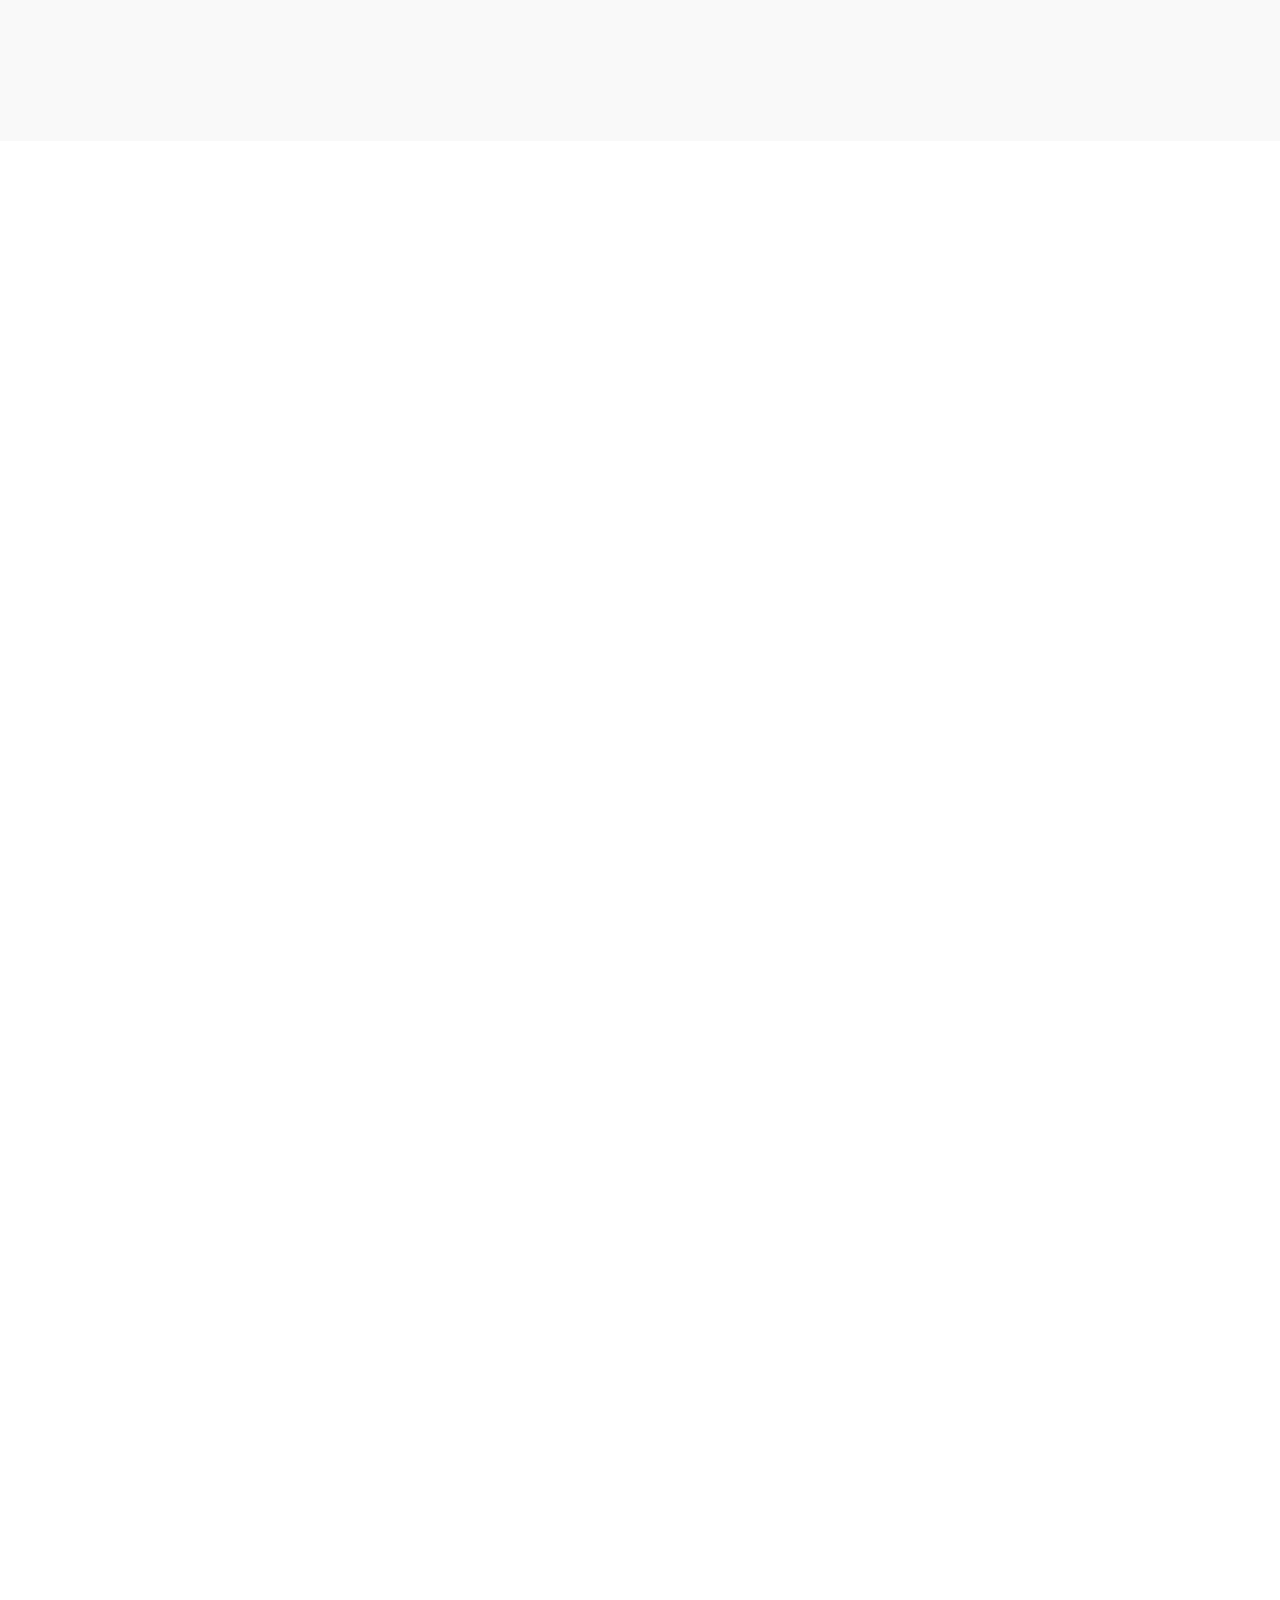
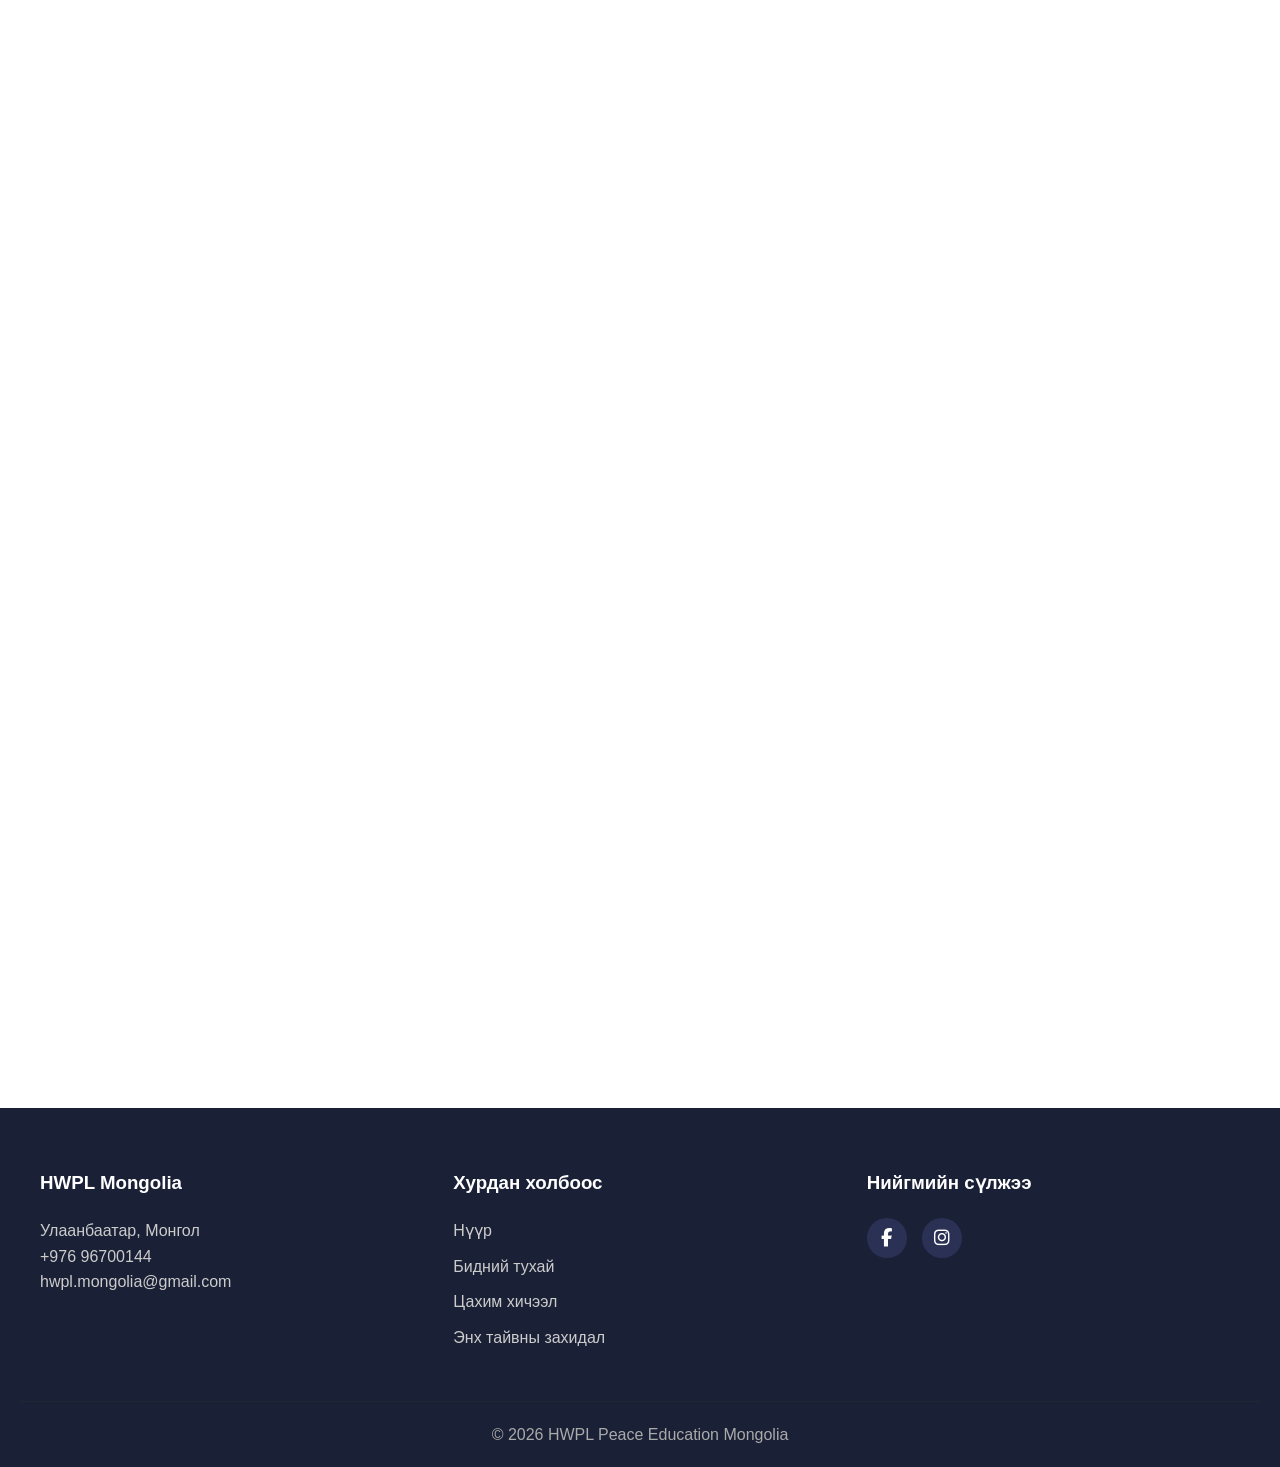
==== commit c1251556: "Update website" ====
--- a/index.html
+++ b/index.html
@@ -235,7 +235,7 @@
 <div class="footer-col">
 <h3>HWPL Mongolia</h3>
 <p>Улаанбаатар, Монгол</p>
-<p>+976 00000000</p>
+<p>+976 96700144</p>
 <p>hwpl.mongolia@gmail.com</p>
 </div>
 
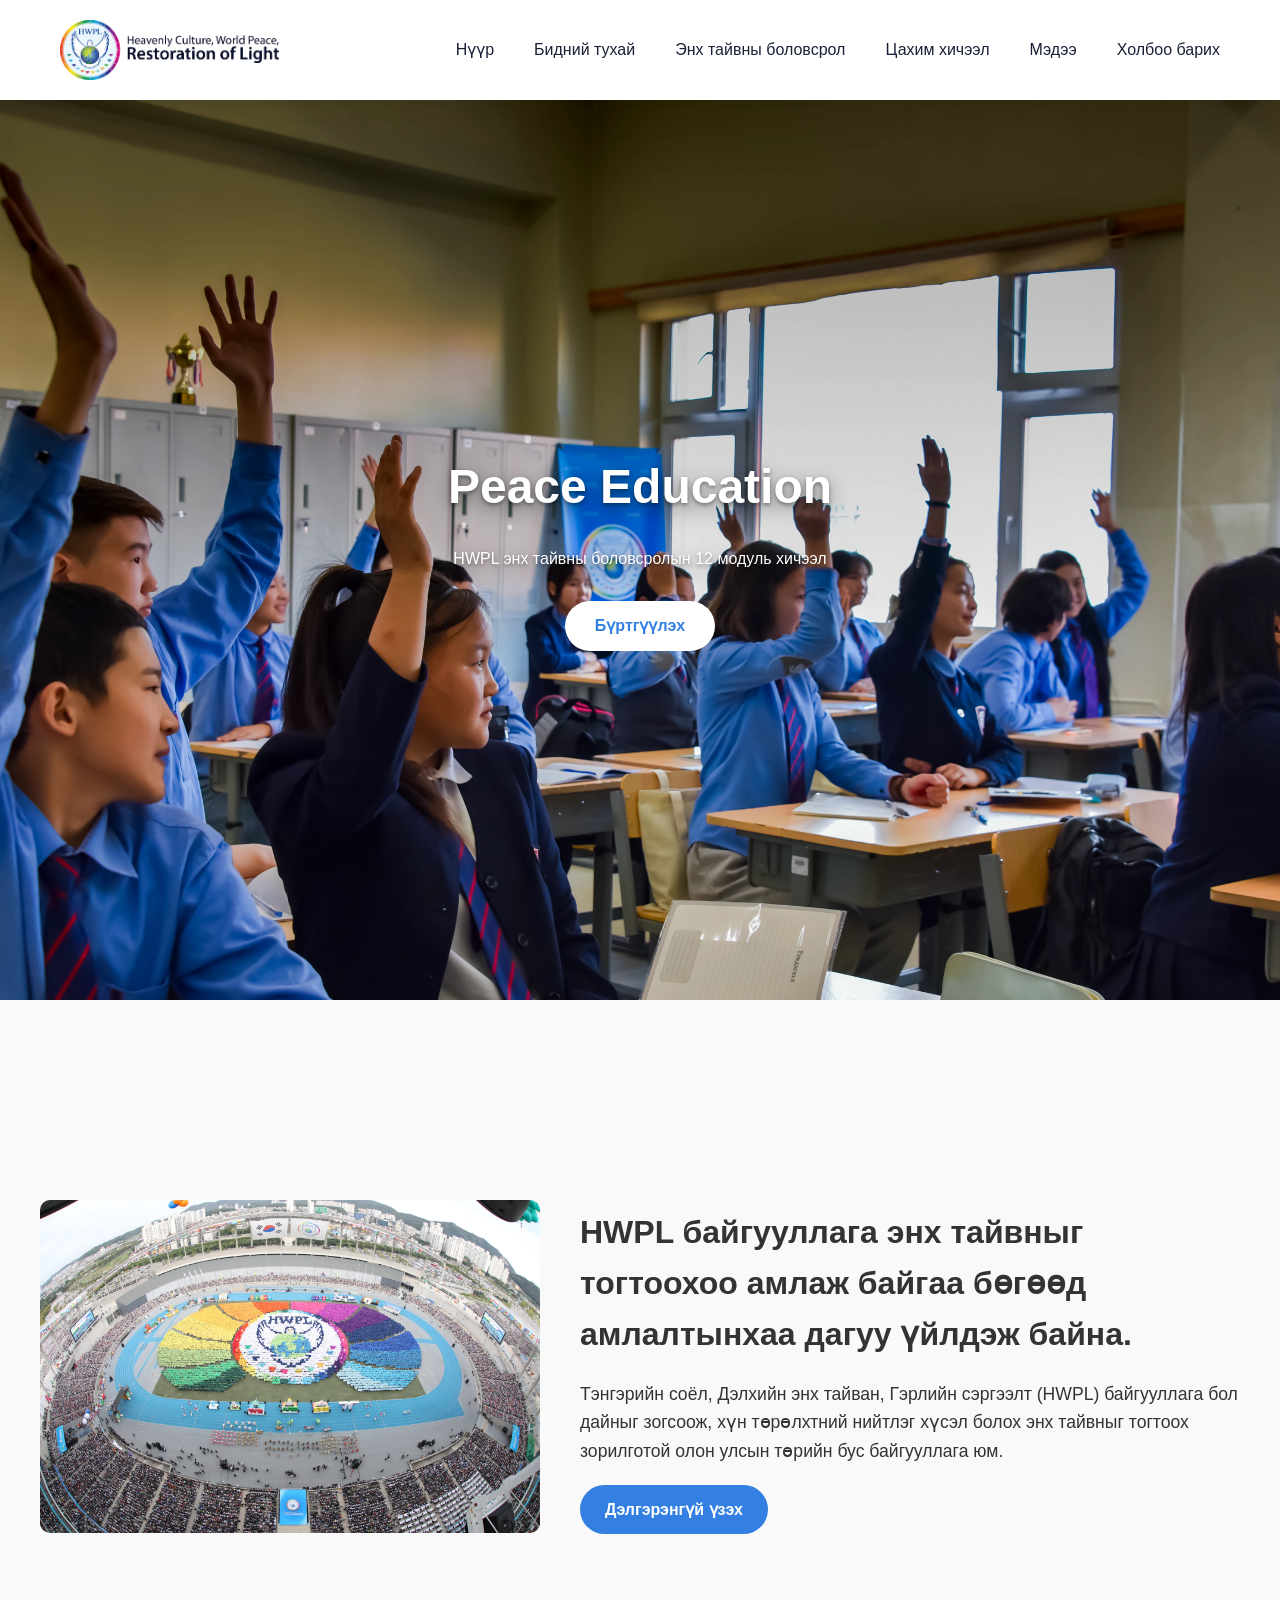
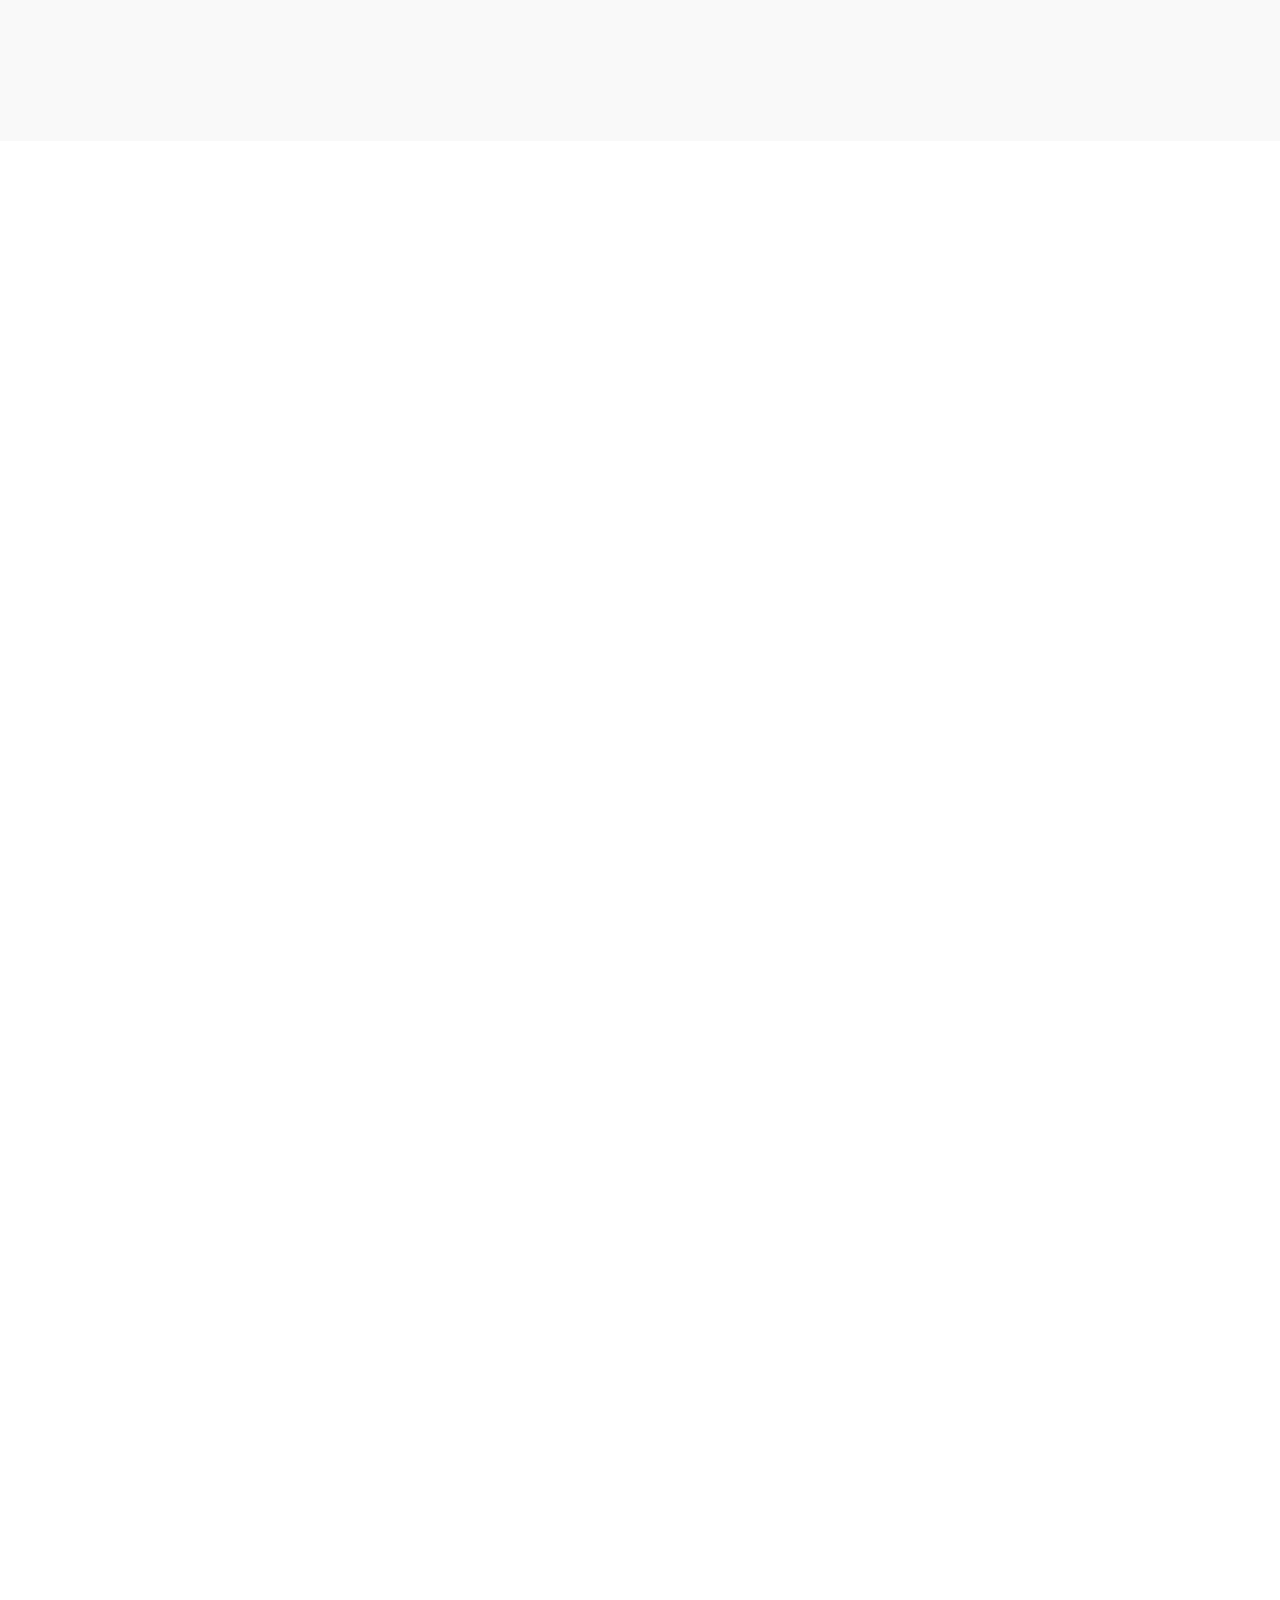
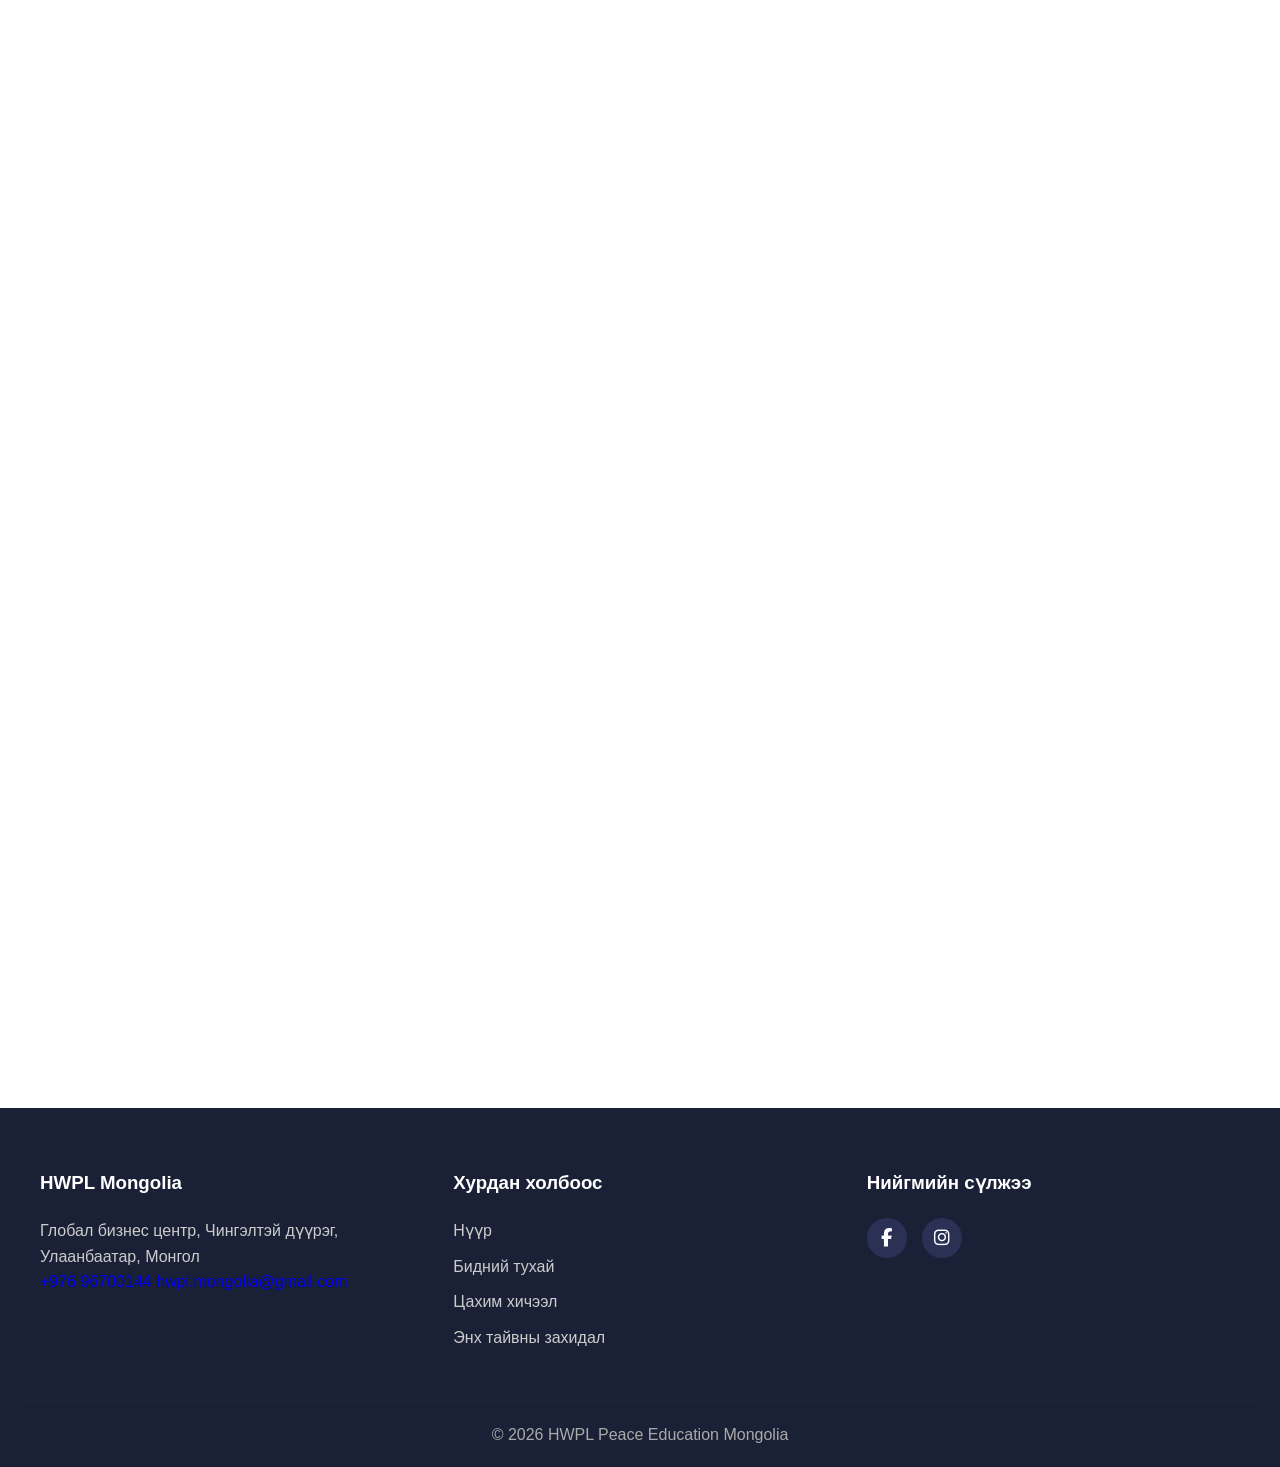
==== commit 162ab6ef: "Update website" ====
--- a/index.html
+++ b/index.html
@@ -234,9 +234,9 @@
 
 <div class="footer-col">
 <h3>HWPL Mongolia</h3>
-<p>Улаанбаатар, Монгол</p>
-<p>+976 96700144</p>
-<p>hwpl.mongolia@gmail.com</p>
+<p>Глобал бизнес центр, Чингэлтэй дүүрэг, Улаанбаатар, Монгол</p>
+<a href="tel:+97696700144">+976 96700144</a>
+<a href="mailto:hwpl.mongolia@gmail.com">hwpl.mongolia@gmail.com</a>
 </div>
 
 <div class="footer-col">
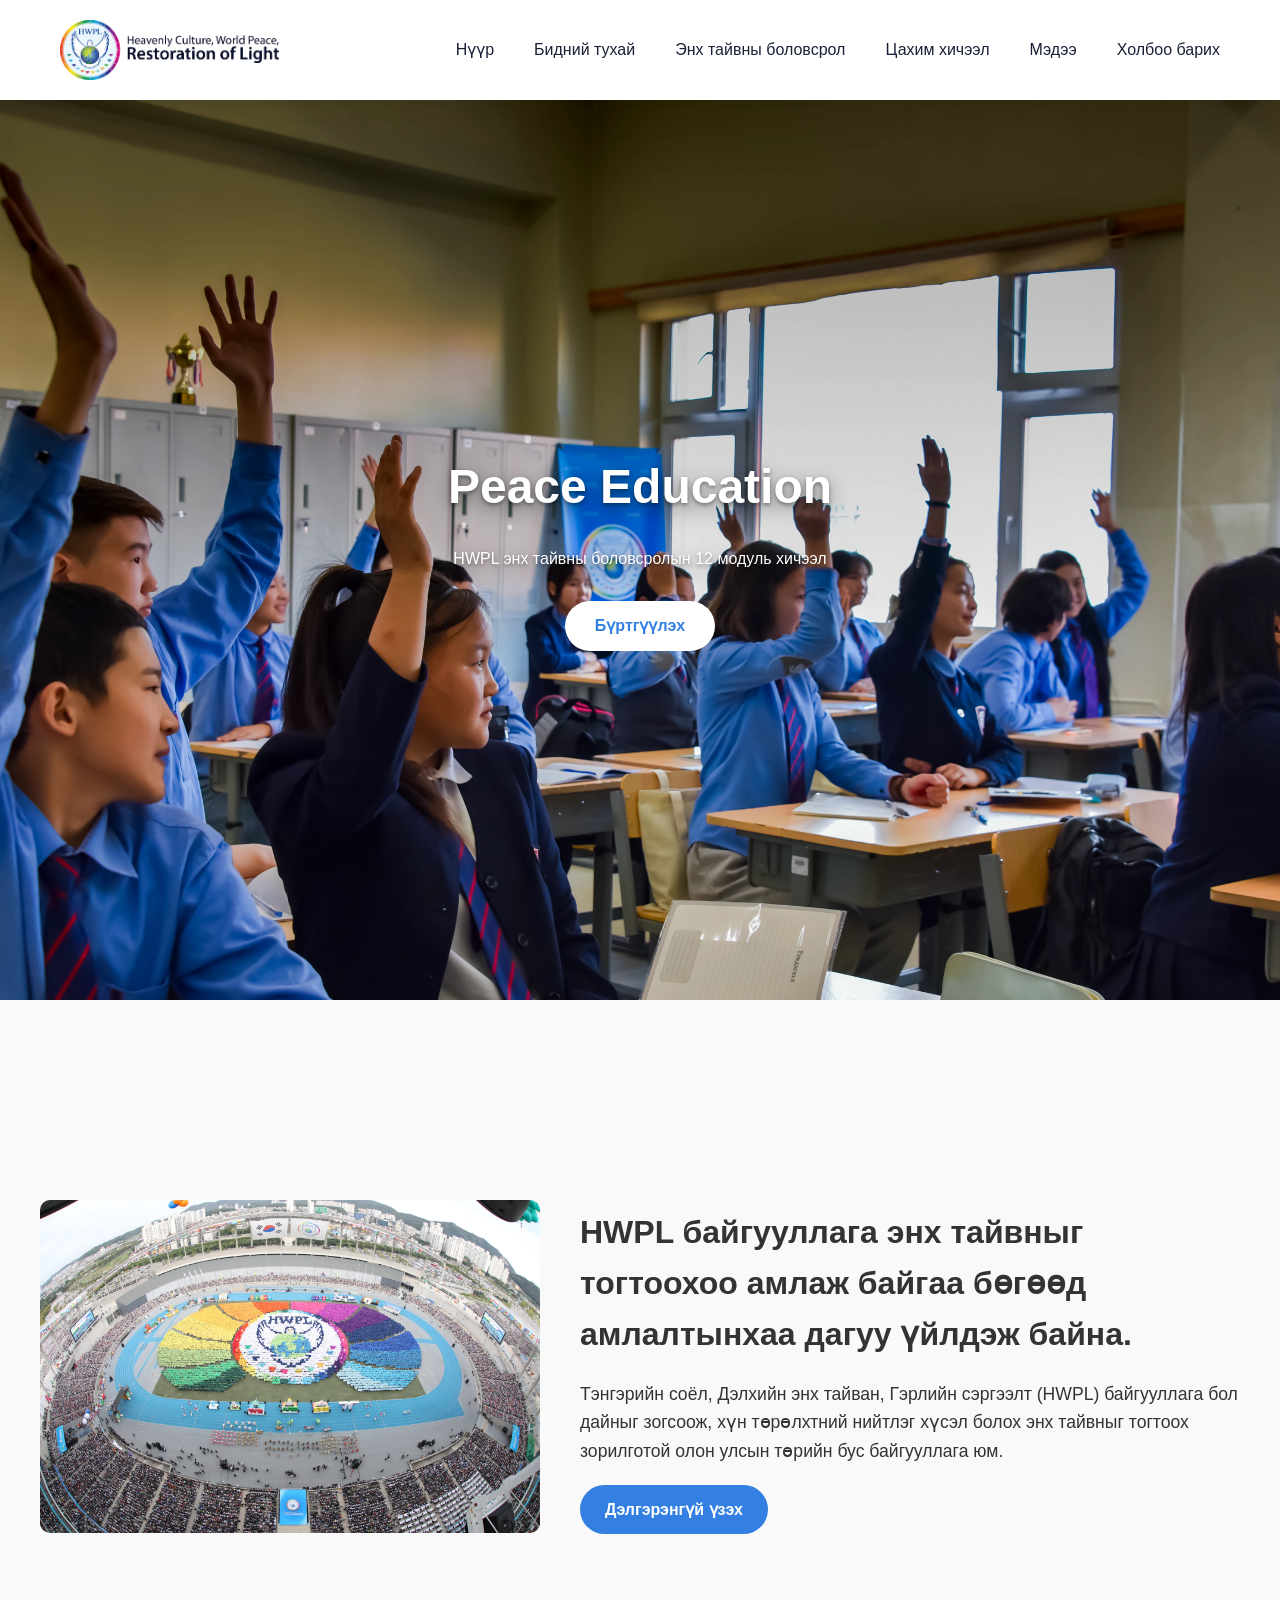
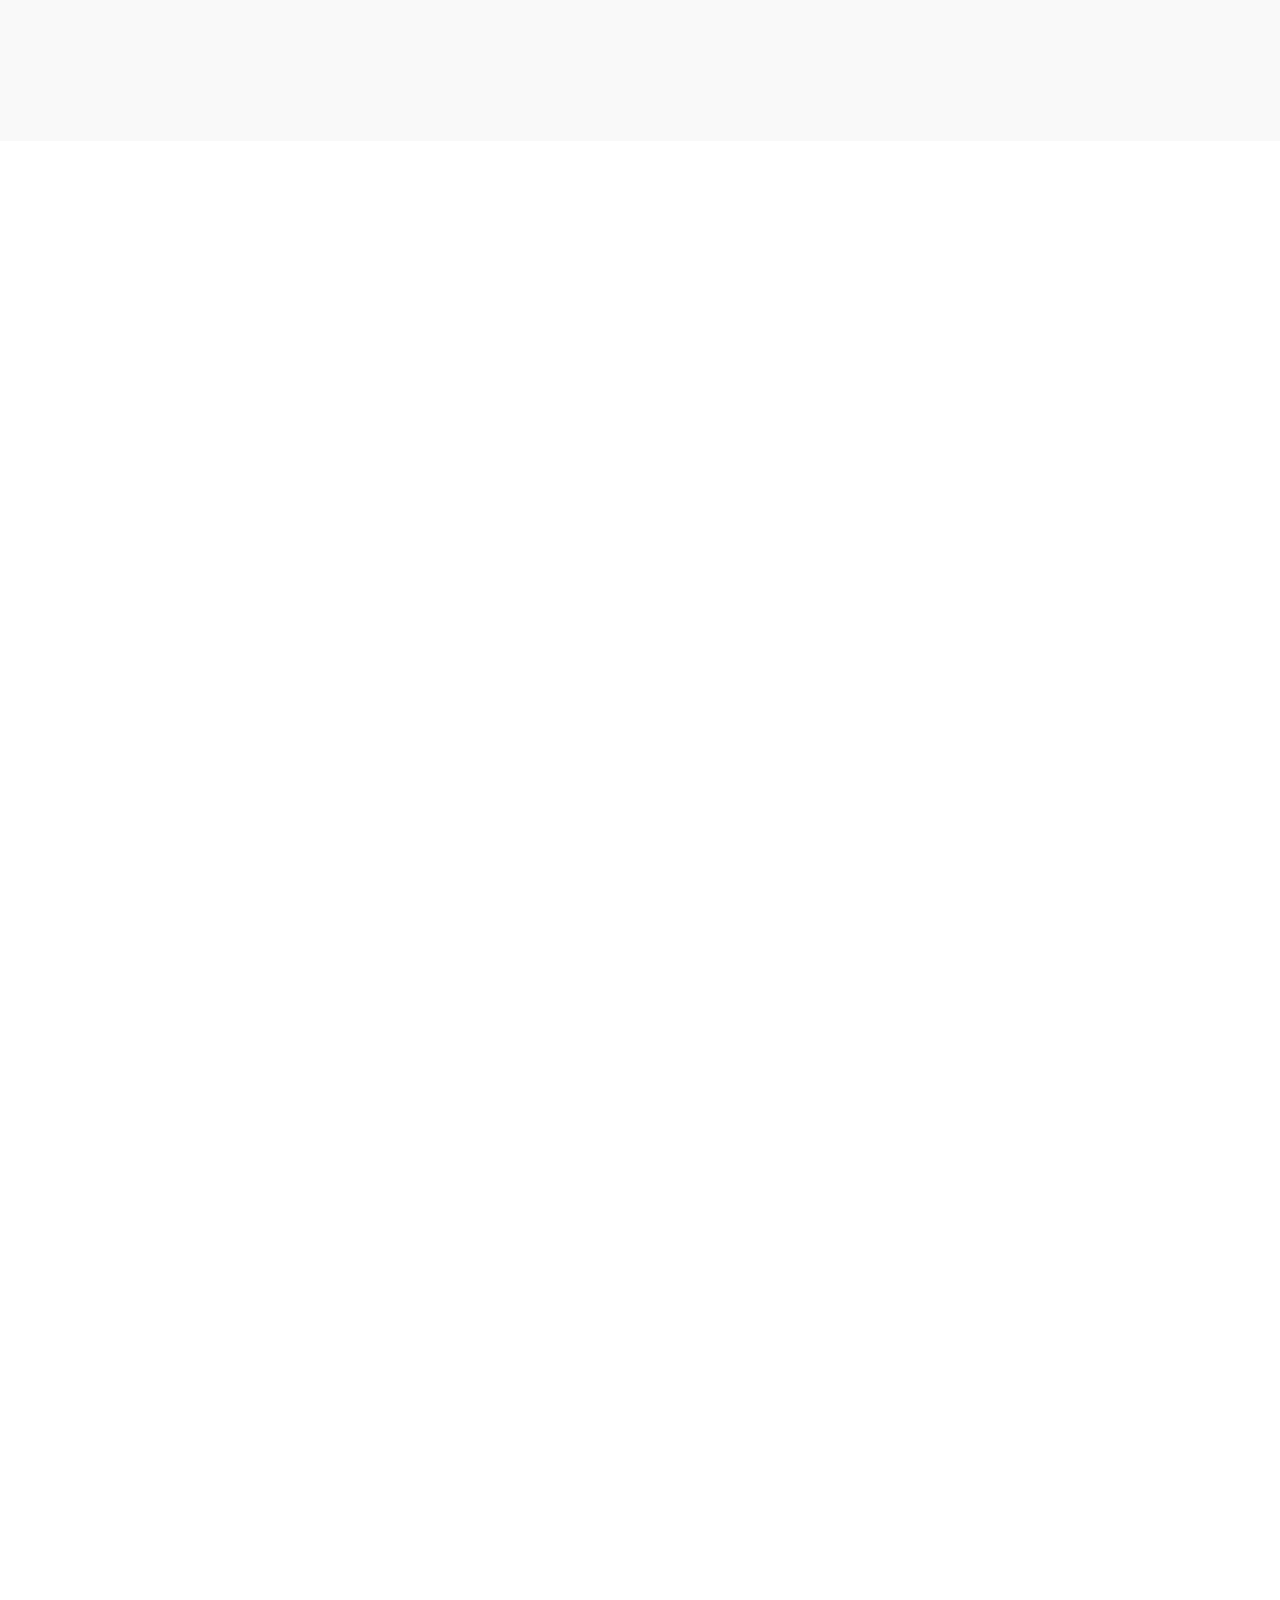
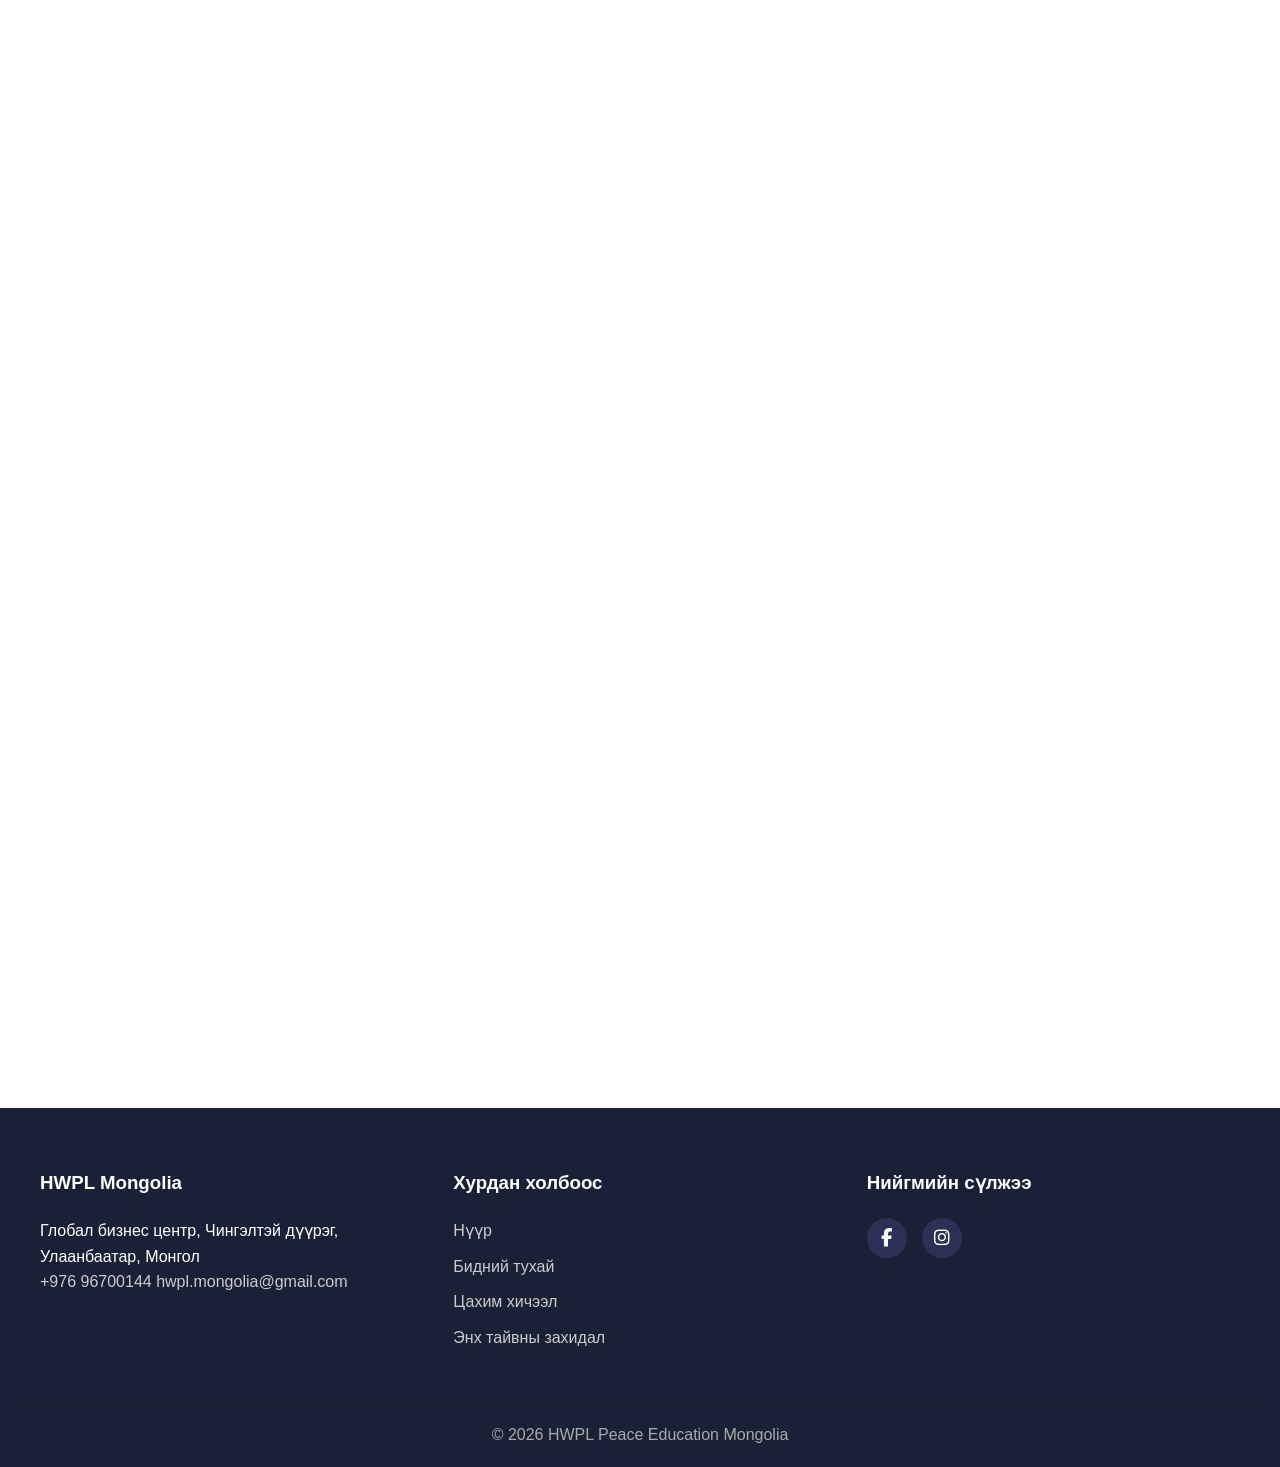
==== commit 2a327275: "Update website" ====
--- a/index.html
+++ b/index.html
@@ -235,7 +235,7 @@
 <div class="footer-col">
 <h3>HWPL Mongolia</h3>
 <p>Глобал бизнес центр, Чингэлтэй дүүрэг, Улаанбаатар, Монгол</p>
-<a href="tel:+97696700144">+976 96700144</a>
+<a href="tel:96700144">+976 96700144</a>
 <a href="mailto:hwpl.mongolia@gmail.com">hwpl.mongolia@gmail.com</a>
 </div>
 
--- a/style.css
+++ b/style.css
@@ -507,7 +507,7 @@
 margin-bottom:20px;
 }
 
-.footer-col p{
+.footer-col a{
 line-height:1.6;
 color:#ccc;
 }
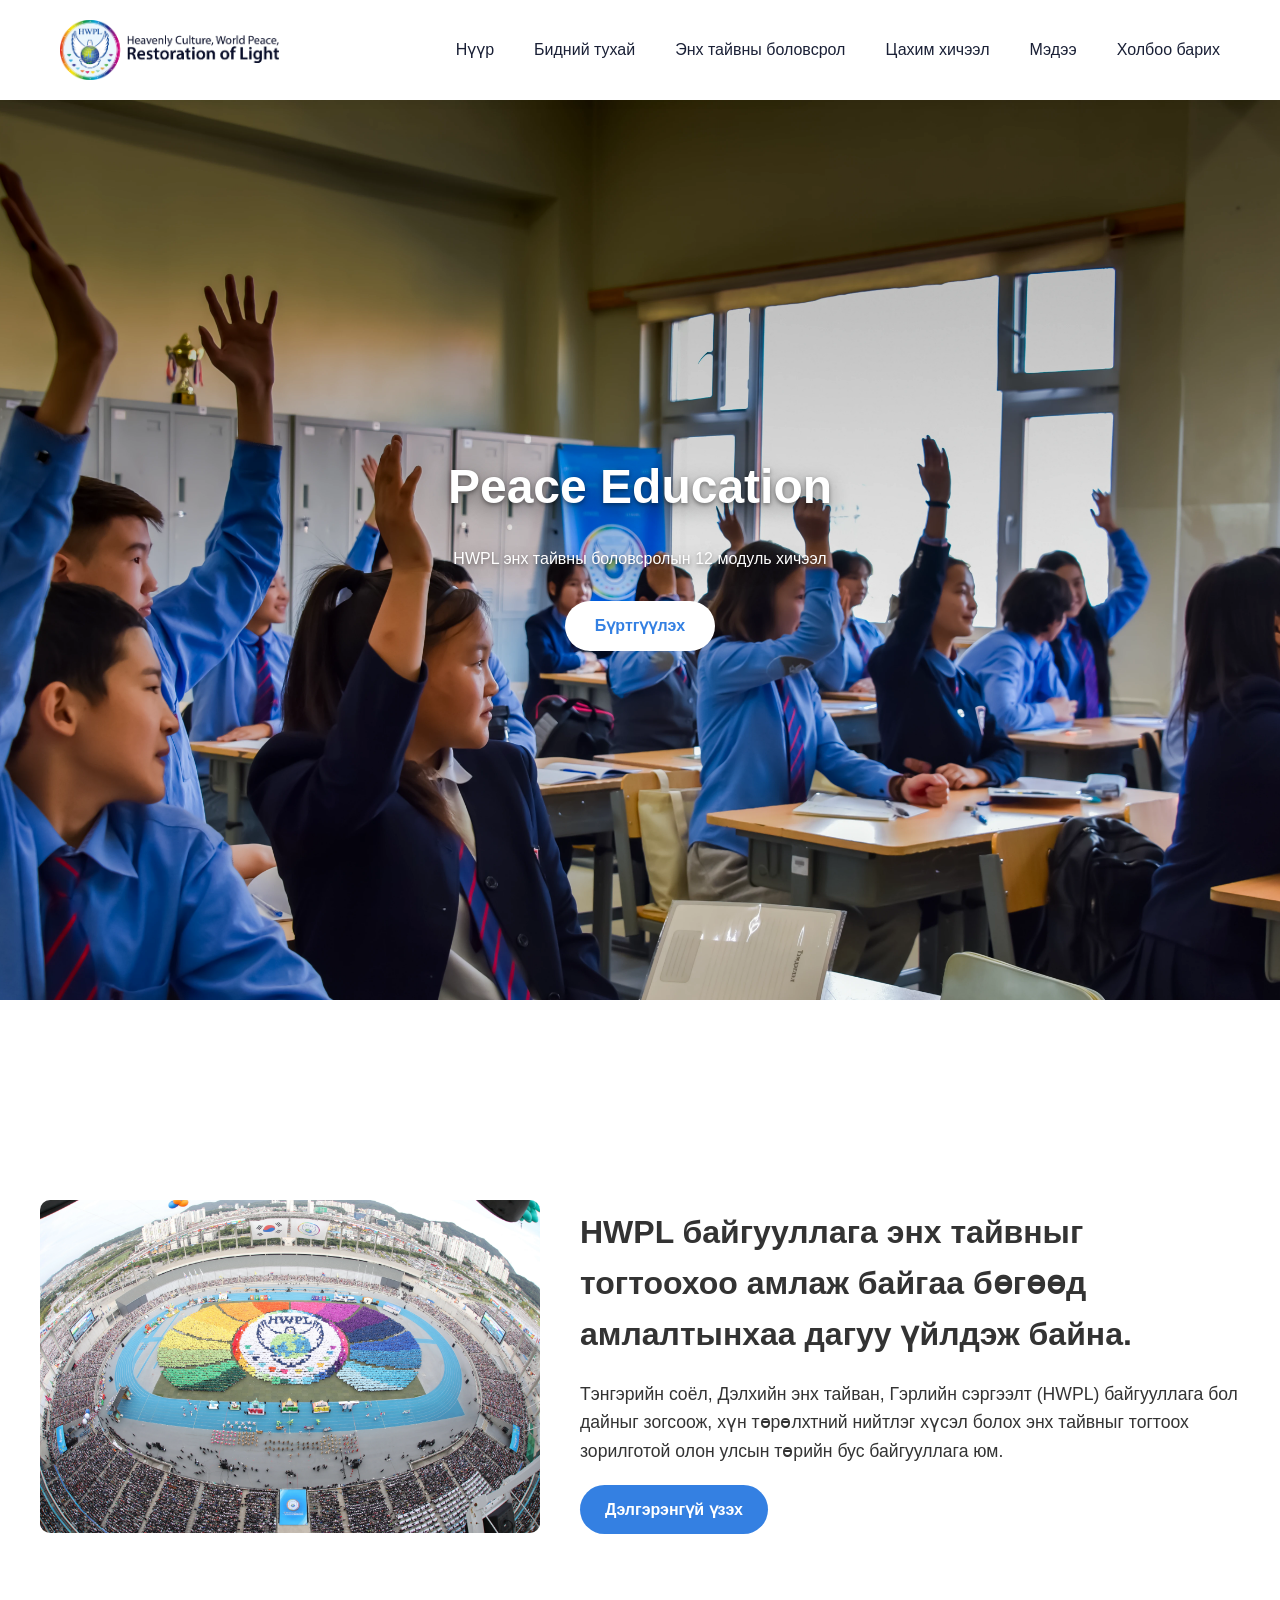
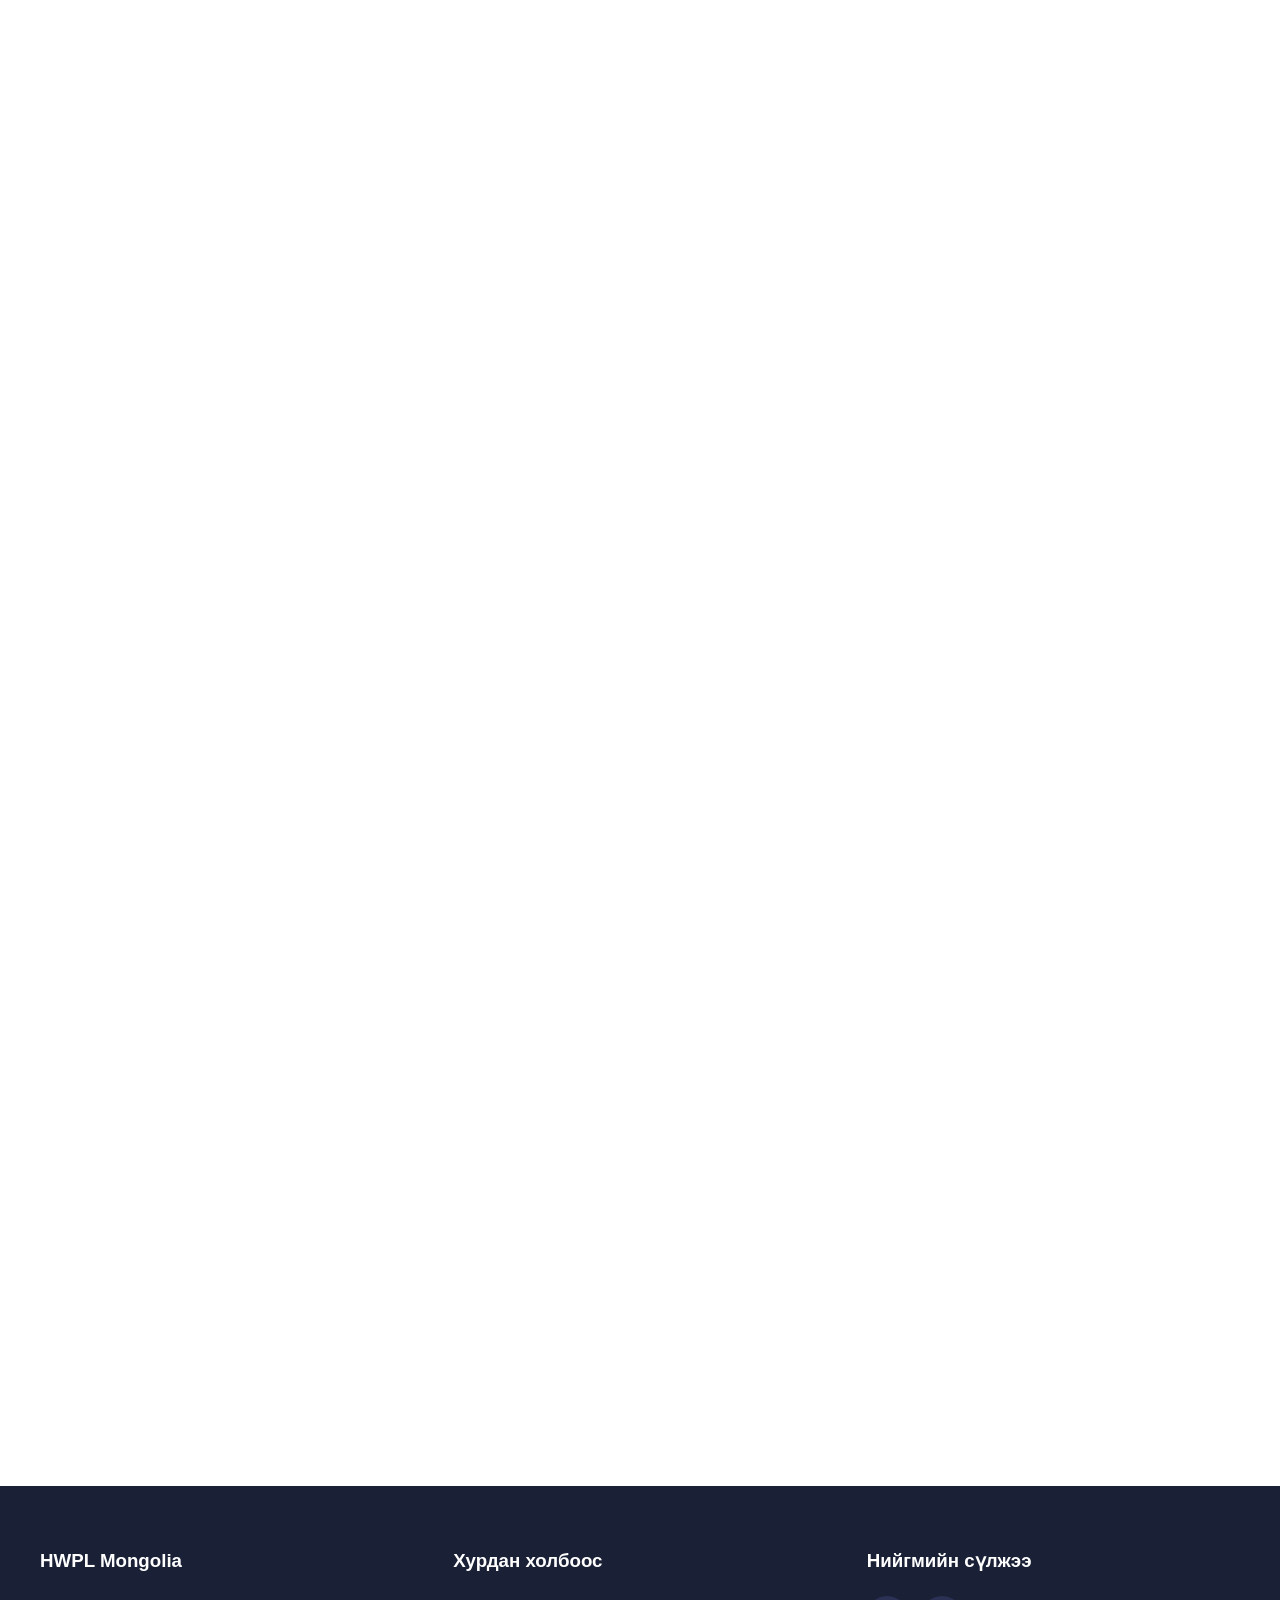
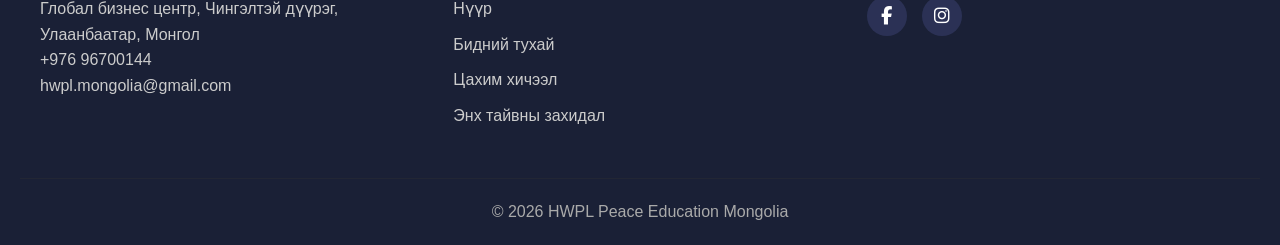
==== commit 325b180a: "Update website" ====
--- a/index.html
+++ b/index.html
@@ -214,7 +214,22 @@
             <img src="Peace.letters/Letter4.jpg" alt="Letter 4">
         </div>
         <div class="letter-card">
-            <img src="Peace.letters/Letter5.jpg" alt="Letter 5">
+            <img src="Peace.letters/Letter5.png" alt="Letter 5">
+        </div>
+        <div class="letter-card">
+            <img src="Peace.letters/Letter6.png" alt="Letter 6">
+        </div>
+        <div class="letter-card">
+            <img src="Peace.letters/Letter7.png" alt="Letter 7">
+        </div>
+        <div class="letter-card">
+            <img src="Peace.letters/Letter8.png" alt="Letter 8">
+        </div>
+        <div class="letter-card">
+            <img src="Peace.letters/Letter9.png" alt="Letter 9">
+        </div>
+        <div class="letter-card">
+            <img src="Peace.letters/Letter10.png" alt="Letter 10">
         </div>
     </div>
 </section>
--- a/style.css
+++ b/style.css
@@ -275,7 +275,7 @@
                                    /* ==== Organization Section ==== */
 #index-organization {
     padding: 200px 20px;
-    background: #f9f9f9;
+    background: #fff;
 }
 .org-container {
     max-width: 1200px;
@@ -507,9 +507,21 @@
 margin-bottom:20px;
 }
 
-.footer-col a{
+.footer-col p{
 line-height:1.6;
 color:#ccc;
+}
+
+.footer-col a{
+display: block;
+line-height: 1.6;
+color: #ccc;
+text-decoration: none;
+transition: color 0.3s ease;
+}
+
+.footer-col a:hover{
+color:#f06f24;
 }
 
 .footer-col ul li{
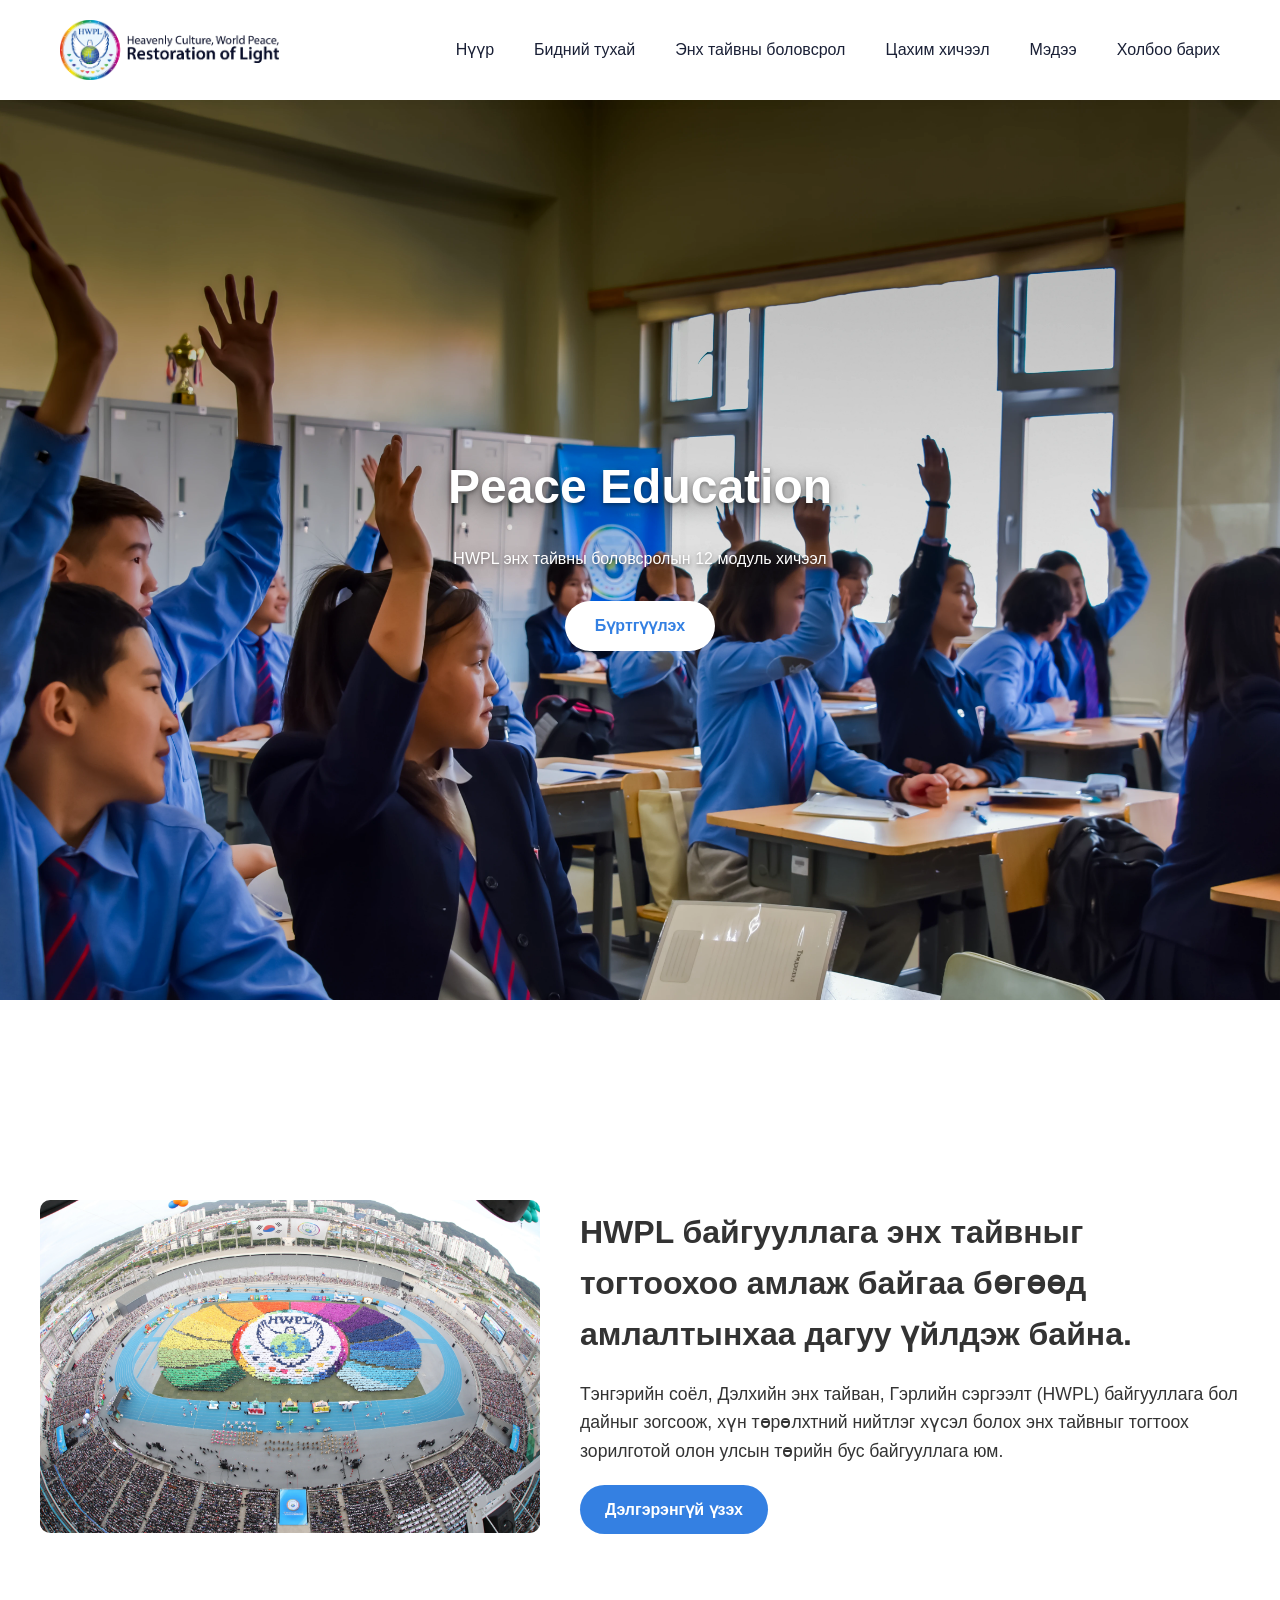
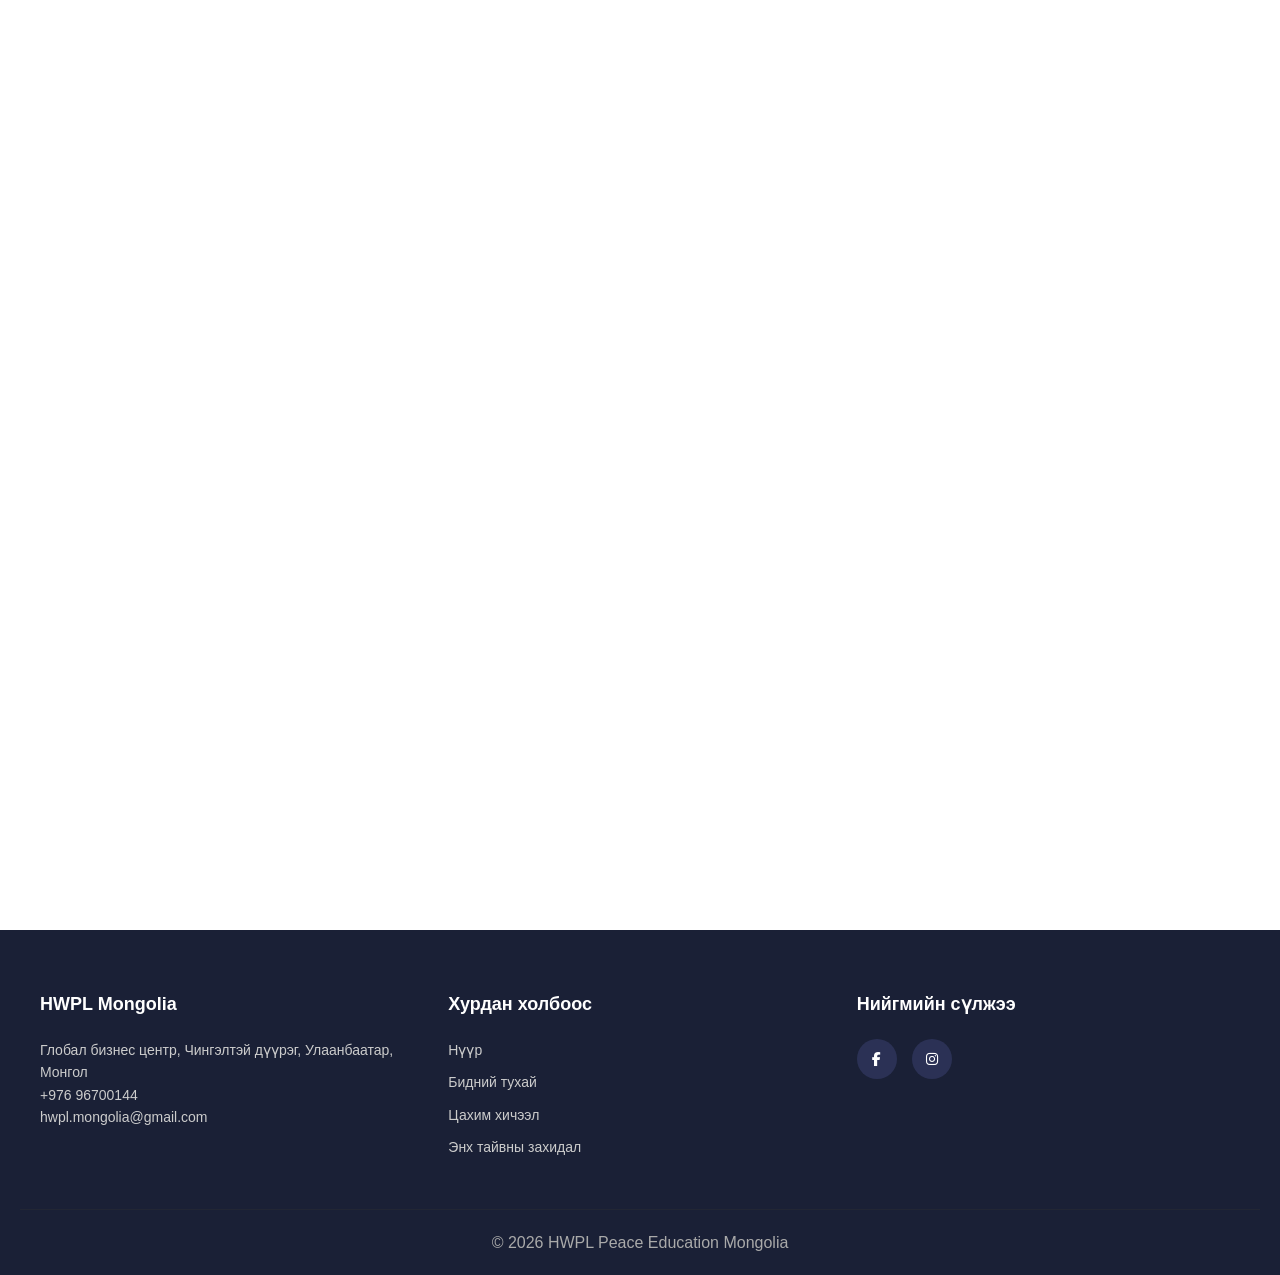
==== commit 3db65815: "Update website" ====
--- a/index.html
+++ b/index.html
@@ -85,7 +85,7 @@
     <div class="lesson-grid">
 
         <!-- Lesson 1 -->
-        <a href="PE.html" class="lesson-card">
+        <a href="PE.html#pe-lessons-part-one" class="lesson-card">
             <img src="12lesson.cover/1_MN.jpg" alt="Lesson 1">
             <div class="lesson-content">
                 <h3>Хичээл 1</h3>
@@ -95,7 +95,7 @@
         </a>
 
         <!-- Lesson 2 -->
-        <a href="PE.html" class="lesson-card">
+        <a href="PE.html#pe-lessons-part-one" class="lesson-card">
             <img src="12lesson.cover/2_MN.jpg" alt="Lesson 2">
             <div class="lesson-content">
                 <h3>Хичээл 2</h3>
@@ -105,7 +105,7 @@
         </a>
 
         <!-- Lesson 3 -->
-        <a href="PE.html" class="lesson-card">
+        <a href="PE.html#pe-lessons-part-one" class="lesson-card">
             <img src="12lesson.cover/3_MN.jpg" alt="Lesson 3">
             <div class="lesson-content">
                 <h3>Хичээл 3</h3>
@@ -115,7 +115,7 @@
         </a>
 
         <!-- Lesson 4 -->
-        <a href="PE.html" class="lesson-card">
+        <a href="PE.html#pe-lessons-part-one" class="lesson-card">
             <img src="12lesson.cover/4_MN.jpg" alt="Lesson 4">
             <div class="lesson-content">
                 <h3>Хичээл 4</h3>
@@ -125,7 +125,7 @@
         </a>
 
         <!-- Lesson 5 -->
-        <a href="PE.html" class="lesson-card">
+        <a href="PE.html#pe-lessons-part-two" class="lesson-card">
             <img src="12lesson.cover/5_MN.jpg" alt="Lesson 5">
             <div class="lesson-content">
                 <h3>Хичээл 5</h3>
@@ -135,7 +135,7 @@
         </a>
 
         <!-- Lesson 6 -->
-        <a href="PE.html" class="lesson-card">
+        <a href="PE.html#pe-lessons-part-two" class="lesson-card">
             <img src="12lesson.cover/6_MN.jpg" alt="Lesson 6">
             <div class="lesson-content">
                 <h3>Хичээл 6</h3>
@@ -145,7 +145,7 @@
         </a>
 
         <!-- Lesson 7-12 -->
-        <a href="PE.html" class="lesson-card">
+        <a href="PE.html#pe-lessons-part-two" class="lesson-card">
             <img src="12lesson.cover/7_MN.jpg" alt="Lesson 7">
             <div class="lesson-content">
                 <h3>Хичээл 7</h3>
@@ -153,7 +153,7 @@
                 <span class="lesson-btn">Дэлгэрэнгүй</span>
             </div>
         </a>
-        <a href="PE.html" class="lesson-card">
+        <a href="PE.html#pe-lessons-part-two" class="lesson-card">
             <img src="12lesson.cover/8_MN.jpg" alt="Lesson 8">
             <div class="lesson-content">
                 <h3>Хичээл 8</h3>
@@ -161,7 +161,7 @@
                 <span class="lesson-btn">Дэлгэрэнгүй</span>
             </div>
         </a>
-        <a href="PE.html" class="lesson-card">
+        <a href="PE.html#pe-lessons-part-two" class="lesson-card">
             <img src="12lesson.cover/9_MN.jpg"alt="Lesson 9">
             <div class="lesson-content">
                 <h3>Хичээл 9</h3>
@@ -169,7 +169,7 @@
                 <span class="lesson-btn">Дэлгэрэнгүй</span>
             </div>
         </a>
-        <a href="PE.html" class="lesson-card">
+        <a href="PE.html#pe-lessons-part-two" class="lesson-card">
             <img src="12lesson.cover/10_MN.jpg" alt="Lesson 10">
             <div class="lesson-content">
                 <h3>Хичээл 10</h3>
@@ -177,7 +177,7 @@
                 <span class="lesson-btn">Дэлгэрэнгүй</span>
             </div>
         </a>
-        <a href="PE.html" class="lesson-card">
+        <a href="PE.html#pe-lessons-part-two" class="lesson-card">
             <img src="12lesson.cover/11_MN.jpg" alt="Lesson 11">
             <div class="lesson-content">
                 <h3>Хичээл 11</h3>
@@ -185,7 +185,7 @@
                 <span class="lesson-btn">Дэлгэрэнгүй</span>
             </div>
         </a>
-        <a href="PE.html" class="lesson-card">
+        <a href="PE.html#pe-lessons-part-two" class="lesson-card">
             <img src="12lesson.cover/12_MN.jpg" alt="Lesson 12">
             <div class="lesson-content">
                 <h3>Хичээл 12</h3>
--- a/style.css
+++ b/style.css
@@ -710,4 +710,259 @@
     padding:10px;
 }
 
+}
+
+    /* Footer */
+    .footer-container {
+        gap: 25px;
+    }
+
+    .footer-col h3 {
+        font-size: 18px;
+    }
+
+    .footer-col p,
+    .footer-col a {
+        font-size: 14px;
+}
+
+/* =========================================
+   PEACE LETTERS - HORIZONTAL CAROUSEL
+========================================= */
+
+#letters {
+    padding: 100px 20px;
+    max-width: 1500px;
+    margin: 0 auto;
+    overflow: hidden;
+}
+
+#letters h2 {
+    text-align: center;
+    margin-bottom: 40px;
+}
+
+/* Horizontal scroll container */
+
+.letter-grid {
+    display: grid;
+
+    /* Нэг мөрөнд хэвтээ байрлуулна */
+    grid-auto-flow: column;
+
+    /* Desktop дээр 6 захидал харагдана */
+    grid-auto-columns: calc((100% - 100px) / 6);
+
+    grid-template-columns: none;
+    grid-template-rows: 1fr;
+
+    gap: 20px;
+
+    overflow-x: auto;
+    overflow-y: hidden;
+
+    padding: 10px 5px 20px;
+
+    scroll-snap-type: x mandatory;
+    scroll-behavior: smooth;
+
+    -webkit-overflow-scrolling: touch;
+}
+
+/* Letter card */
+
+.letter-card {
+    min-width: 0;
+    width: 100%;
+
+    cursor: pointer;
+    overflow: hidden;
+
+    border-radius: 15px;
+
+    scroll-snap-align: start;
+
+    transition: transform 0.3s, box-shadow 0.3s;
+}
+
+.letter-card img {
+    width: 100%;
+    height: 320px;
+
+    display: block;
+    object-fit: cover;
+
+    transition: transform 0.3s;
+}
+
+/* Hover effect */
+
+.letter-card:hover {
+    transform: scale(1.03);
+    box-shadow: 0 10px 20px rgba(0,0,0,0.2);
+}
+
+.letter-card:hover img {
+    transform: scale(1.05);
+}
+
+/* Scrollbar */
+
+.letter-grid::-webkit-scrollbar {
+    height: 7px;
+}
+
+.letter-grid::-webkit-scrollbar-track {
+    background: #e8edf5;
+    border-radius: 10px;
+}
+
+.letter-grid::-webkit-scrollbar-thumb {
+    background: #3480e2;
+    border-radius: 10px;
+}
+
+.letter-grid::-webkit-scrollbar-thumb:hover {
+    background: #2466bd;
+}
+
+
+/* =========================================
+   TABLET
+========================================= */
+
+@media (max-width: 1024px) {
+
+    .letter-grid {
+        grid-auto-columns: calc((100% - 40px) / 3);
+        gap: 20px;
+    }
+
+    .letter-card img {
+        height: 280px;
+    }
+}
+
+
+/* =========================================
+   MOBILE
+========================================= */
+
+@media (max-width: 768px) {
+
+    #letters {
+        padding: 70px 15px;
+    }
+
+    #letters h2 {
+        font-size: 21px;
+        margin-bottom: 25px;
+    }
+
+    .letter-grid {
+        grid-auto-columns: 100%;
+        gap: 15px;
+
+        padding: 5px 2px 20px;
+
+        scroll-snap-type: x mandatory;
+    }
+
+    .letter-card {
+        width: 100%;
+        scroll-snap-align: center;
+    }
+
+    .letter-card img {
+        height: auto;
+        max-height: 70vh;
+        aspect-ratio: 4 / 5;
+        object-fit: contain;
+        background: #f5f5f5;
+    }
+
+    .letter-card:hover {
+        transform: none;
+    }
+
+    .letter-card:hover img {
+        transform: none;
+    }
+}
+
+/* ==== MOBILE LESSON CAROUSEL ==== */
+
+@media (max-width: 768px) {
+
+    #lessons {
+        padding: 70px 15px;
+        overflow: hidden;
+    }
+
+    #lessons h2 {
+        font-size: 22px;
+        margin-bottom: 30px;
+    }
+
+    .lesson-grid {
+        display: grid;
+
+        /* Хичээлүүдийг нэг мөрөнд байрлуулах */
+        grid-auto-flow: column;
+        grid-auto-columns: 100%;
+
+        /* Өмнөх grid тохиргоог хүчингүй болгох */
+        grid-template-columns: none;
+        grid-template-rows: 1fr;
+
+        gap: 15px;
+
+        /* Хажуу тийш гүйлгэх */
+        overflow-x: auto;
+        overflow-y: hidden;
+
+        scroll-snap-type: x mandatory;
+        scroll-behavior: smooth;
+        -webkit-overflow-scrolling: touch;
+
+        padding: 5px 2px 20px;
+    }
+
+    .lesson-card {
+        width: 100%;
+        min-width: 0;
+        box-sizing: border-box;
+
+        scroll-snap-align: center;
+    }
+
+    .lesson-card img {
+        width: 100%;
+        height: auto;
+        object-fit: contain;
+    }
+
+    /* Утасны дэлгэцэнд hover эффект хэрэглэхгүй */
+    .lesson-card:hover {
+        transform: none;
+    }
+
+    .lesson-card:hover img {
+        transform: none;
+    }
+
+    /* Гүйлгэх мөр */
+    .lesson-grid::-webkit-scrollbar {
+        height: 6px;
+    }
+
+    .lesson-grid::-webkit-scrollbar-track {
+        background: #e8edf5;
+        border-radius: 10px;
+    }
+
+    .lesson-grid::-webkit-scrollbar-thumb {
+        background: #3480e2;
+        border-radius: 10px;
+    }
 }
